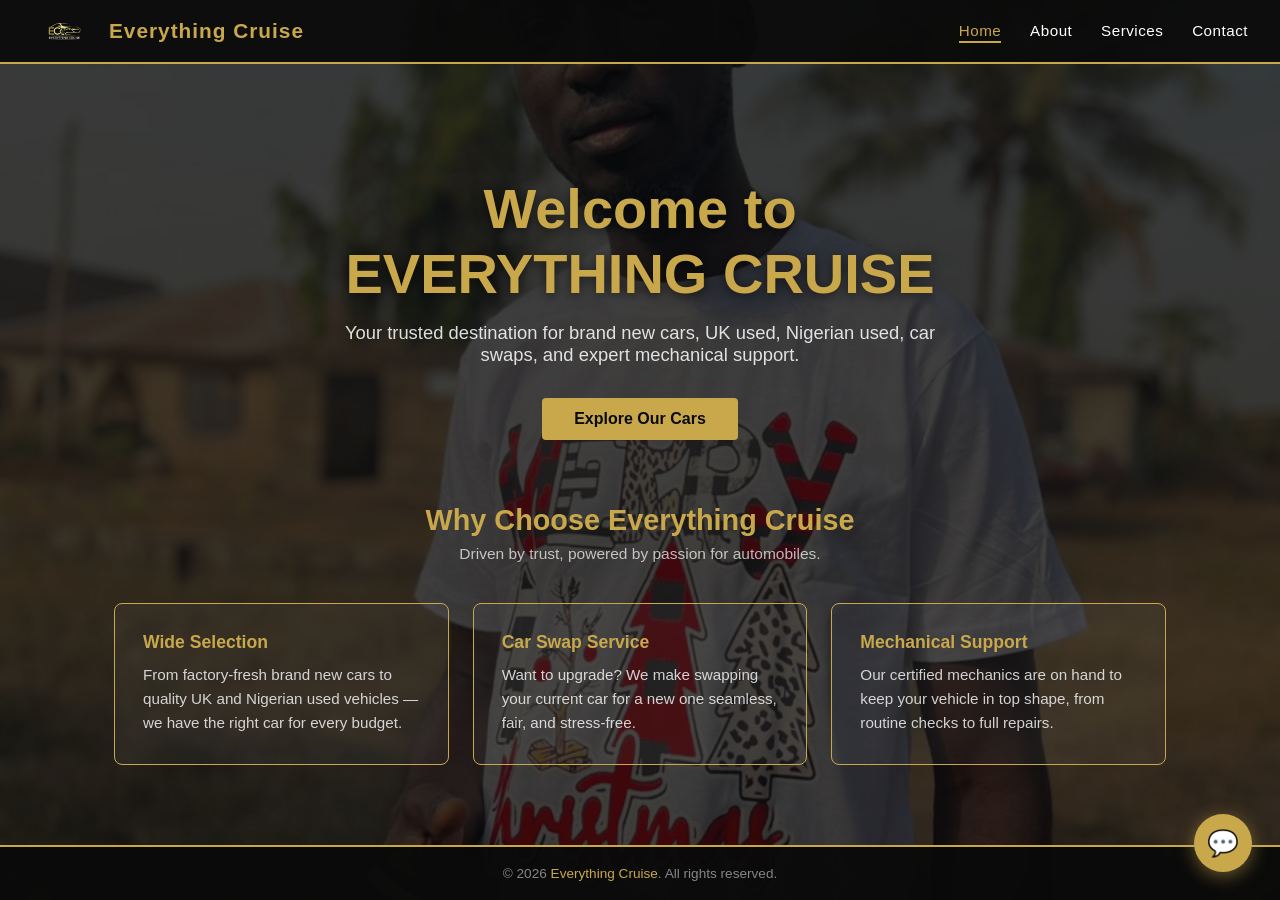
==== index.html @ b6b5948a "Initial commit: Everything Cruise website" ====
<!DOCTYPE html>
<html lang="en">
<head>
  <meta charset="UTF-8" />
  <meta name="viewport" content="width=device-width, initial-scale=1.0" />
  <title>Home | Everything Cruise</title>
  <link rel="stylesheet" href="css/style.css" />
</head>
<body>
  <!-- Background Carousel -->
  <div class="bg-carousel" id="bgCarousel"></div>

  <div class="page-wrapper">
    <nav>
      <a href="index.html" class="nav-logo">
        <img src="./Images/1-removebg-preview.png" alt="Everything Cruise Logo" />
        <span>Everything Cruise</span>
      </a>
      <ul class="nav-links">
        <li><a href="index.html">Home</a></li>
        <li><a href="about.html">About</a></li>
        <li><a href="services.html">Services</a></li>
        <li><a href="contact.html">Contact</a></li>
      </ul>
    </nav>

    <main>
      <section class="hero">
        <h1>Welcome to <br>EVERYTHING CRUISE</h1>
        <p>Your trusted destination for brand new cars, UK used, Nigerian used, car swaps, and expert mechanical support.</p>
        <a href="services.html" class="btn">Explore Our Cars</a>
      </section>

      <section>
        <h2 class="section-title">Why Choose Everything Cruise</h2>
        <p class="section-sub">Driven by trust, powered by passion for automobiles.</p>
        <div class="cards">
          <div class="card">
            <h3>Wide Selection</h3>
            <p>From factory-fresh brand new cars to quality UK and Nigerian used vehicles — we have the right car for every budget.</p>
          </div>
          <div class="card">
            <h3>Car Swap Service</h3>
            <p>Want to upgrade? We make swapping your current car for a new one seamless, fair, and stress-free.</p>
          </div>
          <div class="card">
            <h3>Mechanical Support</h3>
            <p>Our certified mechanics are on hand to keep your vehicle in top shape, from routine checks to full repairs.</p>
          </div>
        </div>
      </section>
    </main>

    <footer>
      <p>&copy; 2026 <span>Everything Cruise</span>. All rights reserved.</p>
    </footer>
  </div>

  <!-- AI Chat Widget -->
  <button id="chat-toggle" aria-label="Open support chat">💬</button>
  <div id="chat-box" class="hidden" role="dialog" aria-label="Customer support chat">
    <div class="chat-header">
      <span>Everything Cruise Support</span>
      <button id="chat-close" aria-label="Close chat">✕</button>
    </div>
    <div id="chat-messages" aria-live="polite"></div>
    <div class="chat-input-row">
      <input id="chat-input" type="text" placeholder="Ask about our cars..." autocomplete="off" />
      <button id="chat-send">Send</button>
    </div>
  </div>

  <script src="js/main.js"></script>
  <script src="js/chat.js"></script>
  <script>
    // Background carousel — local images + online car photos
    const bgImages = [
      'Images/IMG-20241225-WA0039.jpg',
      'Images/IMG-20241229-WA0017.jpg',
      'Images/IMG-20241230-WA0052.jpg',
      'Images/IMG-20241230-WA0054.jpg',
      'Images/IMG-20240723-WA0062.jpg',
      'https://images.unsplash.com/photo-1492144534655-ae79c964c9d7?auto=format&fit=crop&w=1920&q=80',
      'https://images.unsplash.com/photo-1503376780353-7e6692767b70?auto=format&fit=crop&w=1920&q=80',
      'https://images.unsplash.com/photo-1544636331-e26879cd4d9b?auto=format&fit=crop&w=1920&q=80',
      'https://images.unsplash.com/photo-1555215695-3004980ad54e?auto=format&fit=crop&w=1920&q=80',
    ];

    const carousel = document.getElementById('bgCarousel');

    // Build slides
    bgImages.forEach((src, i) => {
      const slide = document.createElement('div');
      slide.className = 'bg-carousel-slide' + (i === 0 ? ' active' : '');
      slide.style.backgroundImage = `url('${src}')`;
      carousel.appendChild(slide);
    });

    let current = 0;
    const slides = carousel.querySelectorAll('.bg-carousel-slide');

    setInterval(() => {
      slides[current].classList.remove('active');
      current = (current + 1) % slides.length;
      slides[current].classList.add('active');
    }, 5000);
  </script>
</body>
</html>
---- css/style.css ----
/* ===== VARIABLES ===== */
:root {
  --black: #0a0a0a;
  --gold: #c9a84c;
  --gold-light: #e8c96a;
  --white: #ffffff;
  --overlay: rgba(10, 10, 10, 0.78);
}

/* ===== RESET ===== */
*, *::before, *::after { box-sizing: border-box; margin: 0; padding: 0; }

body {
  font-family: 'Segoe UI', sans-serif;
  color: var(--white);
  min-height: 100vh;
  background-color: var(--black);
  position: relative;
}

/* ===== BACKGROUND CAROUSEL ===== */
.bg-carousel {
  position: fixed;
  inset: 0;
  z-index: -1;
  overflow: hidden;
}

.bg-carousel-slide {
  position: absolute;
  inset: 0;
  background-size: cover;
  background-position: center;
  background-repeat: no-repeat;
  opacity: 0;
  transition: opacity 1.2s ease-in-out;
}

.bg-carousel-slide.active {
  opacity: 1;
}

body::before {
  content: '';
  position: fixed;
  inset: 0;
  background: var(--overlay);
  z-index: 0;
}

/* ===== LAYOUT ===== */
.page-wrapper {
  position: relative;
  z-index: 1;
  display: flex;
  flex-direction: column;
  min-height: 100vh;
}

main { flex: 1; padding: 2rem 1.5rem; max-width: 1100px; margin: 0 auto; width: 100%; }

/* ===== NAV ===== */
nav {
  background: rgba(10,10,10,0.92);
  border-bottom: 2px solid var(--gold);
  padding: 0 2rem;
  display: flex;
  align-items: center;
  justify-content: space-between;
  height: 64px;
  position: sticky;
  top: 0;
  z-index: 100;
}

.nav-logo {
  display: flex;
  align-items: center;
  gap: 0.75rem;
  text-decoration: none;
}

.nav-logo img {
  height: 65px;
  width: auto;
  object-fit: contain;
}

.nav-logo span {
  font-size: 1.3rem;
  font-weight: 700;
  color: var(--gold);
  letter-spacing: 1px;
}

.nav-links { display: flex; gap: 1.8rem; list-style: none; }

.nav-links a {
  color: var(--white);
  text-decoration: none;
  font-size: 0.95rem;
  letter-spacing: 0.5px;
  transition: color 0.2s;
  padding-bottom: 2px;
  border-bottom: 2px solid transparent;
}

.nav-links a:hover,
.nav-links a.active {
  color: var(--gold);
  border-bottom-color: var(--gold);
}

/* ===== HERO ===== */
.hero {
  text-align: center;
  padding: 5rem 1rem 4rem;
}

.hero h1 {
  font-size: clamp(2rem, 5vw, 3.5rem);
  color: var(--gold);
  margin-bottom: 1rem;
  text-shadow: 0 2px 12px rgba(0,0,0,0.6);
}

.hero p {
  font-size: 1.15rem;
  max-width: 600px;
  margin: 0 auto 2rem;
  color: rgba(255,255,255,0.85);
}

.btn {
  display: inline-block;
  padding: 0.75rem 2rem;
  background: var(--gold);
  color: var(--black);
  font-weight: 700;
  border-radius: 4px;
  text-decoration: none;
  border: none;
  cursor: pointer;
  font-size: 1rem;
  transition: background 0.2s, transform 0.1s;
}

.btn:hover { background: var(--gold-light); transform: translateY(-1px); }

/* ===== CARDS ===== */
.cards {
  display: grid;
  grid-template-columns: repeat(auto-fit, minmax(260px, 1fr));
  gap: 1.5rem;
  margin-top: 2.5rem;
}

.card {
  background: rgba(255,255,255,0.04);
  border: 1px solid var(--gold);
  border-radius: 8px;
  padding: 1.75rem;
  transition: background 0.2s;
}

.card:hover { background: rgba(238, 176, 4, 0.12); }

.card h3 { color: var(--gold); margin-bottom: 0.6rem; font-size: 1.1rem; }
.card h4 { color: rgba(255,255,255,0.55); font-size: 0.82rem; font-weight: 600; text-transform: uppercase; letter-spacing: 0.5px; margin-bottom: 0.4rem; }
.card p { color: rgba(255,255,255,0.8); font-size: 0.95rem; line-height: 1.6; }

.card-link {
  text-decoration: none;
  display: flex;
  flex-direction: column;
  cursor: pointer;
}

.card-link:hover { background: rgba(201,168,76,0.18); transform: translateY(-3px); transition: transform 0.2s; }

.card-cta {
  display: inline-block;
  margin-top: 1rem;
  color: var(--gold);
  font-size: 0.9rem;
  font-weight: 600;
  letter-spacing: 0.5px;
}

/* ===== SERVICE PAGE CAR CARDS ===== */
.car-cards {
  display: grid;
  grid-template-columns: repeat(auto-fill, minmax(280px, 1fr));
  gap: 1.75rem;
  margin-top: 2rem;
}

.car-card {
  background: rgba(255,255,255,0.05);
  border: 1px solid rgba(201,168,76,0.35);
  border-radius: 12px;
  overflow: hidden;
  display: flex;
  flex-direction: column;
  transition: transform 0.25s, border-color 0.25s, box-shadow 0.25s;
}

.car-card:hover {
  transform: translateY(-5px);
  border-color: var(--gold);
  box-shadow: 0 12px 32px rgba(201,168,76,0.15);
}

/* Simple image (used by advisory, swap, mechanical, uk/nigerian used pages) */
.car-card > img {
  width: 100%;
  height: 200px;
  object-fit: cover;
  display: block;
}

/* Image wrapper (used by brand-new-cars) */
.car-card-img {
  position: relative;
  overflow: hidden;
  height: 200px;
}

.car-card-img img {
  width: 100%;
  height: 100%;
  object-fit: cover;
  transition: transform 0.4s;
}

.car-card:hover .car-card-img img { transform: scale(1.05); }

/* Badge */
.badge {
  position: absolute;
  top: 12px;
  left: 12px;
  font-size: 0.72rem;
  font-weight: 700;
  padding: 0.25rem 0.65rem;
  border-radius: 4px;
  letter-spacing: 0.5px;
  text-transform: uppercase;
}

.badge.badge-new { background: var(--gold); color: var(--black); }
.badge.badge-hot { background: #e05c2a; color: #fff; }

.car-card-body {
  padding: 1.25rem 1.4rem 1.5rem;
  display: flex;
  flex-direction: column;
  flex: 1;
}

.car-card-body h3 {
  color: var(--white);
  font-size: 1.05rem;
  font-weight: 700;
  margin-bottom: 0.2rem;
}

.car-meta {
  display: flex;
  gap: 1rem;
  margin-bottom: 0.75rem;
  flex-wrap: wrap;
}

.car-meta span {
  font-size: 0.78rem;
  color: rgba(255,255,255,0.45);
  display: flex;
  align-items: center;
  gap: 0.3rem;
}

.car-card-body p {
  color: rgba(255,255,255,0.68);
  font-size: 0.88rem;
  line-height: 1.6;
  flex: 1;
  margin-bottom: 1rem;
}

/* Footer row (brand-new-cars style) */
.car-card-footer {
  display: flex;
  align-items: center;
  justify-content: space-between;
  margin-top: auto;
  padding-top: 1rem;
  border-top: 1px solid rgba(201,168,76,0.2);
}

.car-price {
  color: var(--gold);
  font-weight: 700;
  font-size: 0.95rem;
}

.car-price small {
  display: block;
  color: rgba(255,255,255,0.4);
  font-size: 0.72rem;
  font-weight: 400;
}

/* Simple price tag (used by other service pages) */
.car-price-tag {
  display: inline-block;
  background: var(--gold);
  color: var(--black);
  font-weight: 700;
  font-size: 0.88rem;
  padding: 0.3rem 0.75rem;
  border-radius: 4px;
  margin-top: auto;
}

.card-enquire {
  background: transparent;
  border: 1px solid var(--gold);
  color: var(--gold);
  padding: 0.4rem 1rem;
  border-radius: 6px;
  font-size: 0.82rem;
  font-weight: 600;
  text-decoration: none;
  transition: background 0.2s, color 0.2s;
  white-space: nowrap;
}

.card-enquire:hover {
  background: var(--gold);
  color: var(--black);
}

/* ===== PAGE HERO BANNER ===== */
.page-hero {
  position: relative;
  height: 340px;
  display: flex;
  align-items: flex-end;
  padding: 2.5rem 2rem;
  overflow: hidden;
  border-radius: 12px;
  margin-bottom: 2.5rem;
}

.page-hero img.hero-bg {
  position: absolute;
  inset: 0;
  width: 100%;
  height: 100%;
  object-fit: cover;
  object-position: center 60%;
  z-index: 0;
}

.page-hero::after {
  content: '';
  position: absolute;
  inset: 0;
  background: linear-gradient(to top, rgba(10,10,10,0.92) 30%, rgba(10,10,10,0.3) 100%);
  z-index: 1;
}

.page-hero-content {
  position: relative;
  z-index: 2;
}

.page-hero-content h1 {
  font-size: clamp(1.8rem, 4vw, 2.8rem);
  color: var(--gold);
  margin-bottom: 0.4rem;
  text-shadow: 0 2px 12px rgba(0,0,0,0.7);
}

.page-hero-content p {
  color: rgba(255,255,255,0.85);
  font-size: 1rem;
  max-width: 520px;
}

/* ===== FILTER BAR ===== */
.filter-bar {
  display: flex;
  flex-wrap: wrap;
  gap: 0.6rem;
  margin-bottom: 2rem;
  align-items: center;
}

.filter-bar span {
  color: rgba(255,255,255,0.55);
  font-size: 0.85rem;
  margin-right: 0.4rem;
}

.filter-btn {
  background: rgba(255,255,255,0.06);
  border: 1px solid rgba(201,168,76,0.4);
  color: rgba(255,255,255,0.75);
  padding: 0.4rem 1rem;
  border-radius: 20px;
  font-size: 0.85rem;
  cursor: pointer;
  transition: all 0.2s;
}

.filter-btn:hover,
.filter-btn.active {
  background: var(--gold);
  color: var(--black);
  border-color: var(--gold);
  font-weight: 600;
}

/* ===== TRUST STRIP ===== */
.trust-strip {
  display: flex;
  flex-wrap: wrap;
  gap: 1rem;
  justify-content: center;
  margin: 3.5rem 0 2rem;
  padding: 1.75rem 1.5rem;
  background: rgba(255,255,255,0.04);
  border: 1px solid rgba(201,168,76,0.2);
  border-radius: 12px;
}

.trust-item {
  display: flex;
  align-items: center;
  gap: 0.6rem;
  color: rgba(255,255,255,0.75);
  font-size: 0.88rem;
}

.trust-item .icon { font-size: 1.4rem; }
.trust-item strong { color: var(--gold); }

/* ===== CTA BANNER ===== */
.cta-banner {
  text-align: center;
  padding: 3rem 1.5rem;
  background: rgba(201,168,76,0.07);
  border: 1px solid rgba(201,168,76,0.25);
  border-radius: 12px;
  margin-top: 3rem;
}

.cta-banner h2 {
  color: var(--gold);
  font-size: 1.6rem;
  margin-bottom: 0.6rem;
}

.cta-banner p {
  color: rgba(255,255,255,0.7);
  margin-bottom: 1.5rem;
  font-size: 0.97rem;
}

/* ===== CENTERED CTA ===== */
.cta-center {
  text-align: center;
  margin-top: 3rem;
}

/* ===== CONTACT GRID ===== */
.contact-grid {
  display: grid;
  grid-template-columns: 1fr 1fr;
  gap: 3rem;
}

.contact-grid > div {
  display: flex;
  flex-direction: column;
  gap: 1rem;
}

/* ===== TEAM SECTION ===== */
.team-section { margin-top: 3rem; }

.back-link {
  display: inline-flex;
  align-items: center;
  gap: 0.4rem;
  margin-bottom: 1.75rem;
  color: rgba(255,255,255,0.55);
  text-decoration: none;
  font-size: 0.88rem;
  transition: color 0.2s;
}

.back-link:hover { color: var(--gold); }

/* ===== SECTION TITLE ===== */
.section-title {
  font-size: 1.8rem;
  color: var(--gold);
  margin-bottom: 0.5rem;
  text-align: center;
}

.section-sub {
  color: rgba(255,255,255,0.7);
  margin-bottom: 2rem;
  font-size: 0.97rem;
  text-align: center;
}

/* ===== CONTACT FORM ===== */
.contact-form {
  max-width: 560px;
  display: flex;
  flex-direction: column;
  gap: 1rem;
}

.contact-form input,
.contact-form textarea {
  background: rgba(255,255,255,0.07);
  border: 1px solid var(--gold);
  border-radius: 4px;
  padding: 0.75rem 1rem;
  color: var(--white);
  font-size: 0.97rem;
  outline: none;
  transition: border-color 0.2s;
  font-family: inherit;
}

.contact-form input:focus,
.contact-form textarea:focus { border-color: var(--gold-light); }

.contact-form textarea { resize: vertical; min-height: 130px; }

/* ===== FOOTER ===== */
footer {
  background: rgba(10,10,10,0.95);
  border-top: 2px solid var(--gold);
  text-align: center;
  padding: 1.2rem;
  color: rgba(255,255,255,0.5);
  font-size: 0.85rem;
}

footer span { color: var(--gold); }

/* ===== AI CHAT WIDGET ===== */
#chat-toggle {
  position: fixed;
  bottom: 28px;
  right: 28px;
  width: 58px;
  height: 58px;
  border-radius: 50%;
  background: var(--gold);
  color: var(--black);
  border: none;
  cursor: pointer;
  font-size: 1.6rem;
  display: flex;
  align-items: center;
  justify-content: center;
  box-shadow: 0 4px 18px rgba(201,168,76,0.5);
  z-index: 999;
  transition: background 0.2s, transform 0.2s;
}

#chat-toggle:hover { background: var(--gold-light); transform: scale(1.08); }

#chat-box {
  position: fixed;
  bottom: 100px;
  right: 28px;
  width: 340px;
  max-height: 480px;
  background: #111;
  border: 1.5px solid var(--gold);
  border-radius: 12px;
  display: flex;
  flex-direction: column;
  z-index: 998;
  box-shadow: 0 8px 32px rgba(0,0,0,0.6);
  overflow: hidden;
  transition: opacity 0.2s, transform 0.2s;
}

#chat-box.hidden {
  opacity: 0;
  pointer-events: none;
  transform: translateY(16px);
}

.chat-header {
  background: var(--gold);
  color: var(--black);
  padding: 0.75rem 1rem;
  font-weight: 700;
  font-size: 0.95rem;
  display: flex;
  align-items: center;
  justify-content: space-between;
}

.chat-header button {
  background: none;
  border: none;
  cursor: pointer;
  font-size: 1.1rem;
  color: var(--black);
  line-height: 1;
}

#chat-messages {
  flex: 1;
  overflow-y: auto;
  padding: 1rem;
  display: flex;
  flex-direction: column;
  gap: 0.75rem;
  font-size: 0.9rem;
}

.msg {
  max-width: 85%;
  padding: 0.55rem 0.85rem;
  border-radius: 10px;
  line-height: 1.5;
  word-break: break-word;
}

.msg.user {
  align-self: flex-end;
  background: var(--gold);
  color: var(--black);
  border-bottom-right-radius: 2px;
}

.msg.bot {
  align-self: flex-start;
  background: rgba(255,255,255,0.1);
  color: var(--white);
  border-bottom-left-radius: 2px;
}

.msg.typing { font-style: italic; opacity: 0.6; }

.chat-input-row {
  display: flex;
  border-top: 1px solid rgba(201,168,76,0.3);
  padding: 0.6rem;
  gap: 0.5rem;
}

#chat-input {
  flex: 1;
  background: rgba(255,255,255,0.07);
  border: 1px solid rgba(201,168,76,0.4);
  border-radius: 6px;
  padding: 0.5rem 0.75rem;
  color: var(--white);
  font-size: 0.9rem;
  outline: none;
  font-family: inherit;
}

#chat-input:focus { border-color: var(--gold); }

#chat-send {
  background: var(--gold);
  color: var(--black);
  border: none;
  border-radius: 6px;
  padding: 0.5rem 0.9rem;
  cursor: pointer;
  font-weight: 700;
  font-size: 0.9rem;
  transition: background 0.2s;
}

#chat-send:hover { background: var(--gold-light); }

/* ===== RESPONSIVE ===== */
@media (max-width: 768px) {
  .contact-grid { grid-template-columns: 1fr; gap: 2rem; }
}

@media (max-width: 600px) {
  nav { padding: 0 1rem; }
  .nav-links { gap: 1rem; }
  #chat-box { width: calc(100vw - 32px); right: 16px; }
  .page-hero { height: 240px; padding: 1.5rem; }
  .trust-strip { gap: 0.75rem; }
}
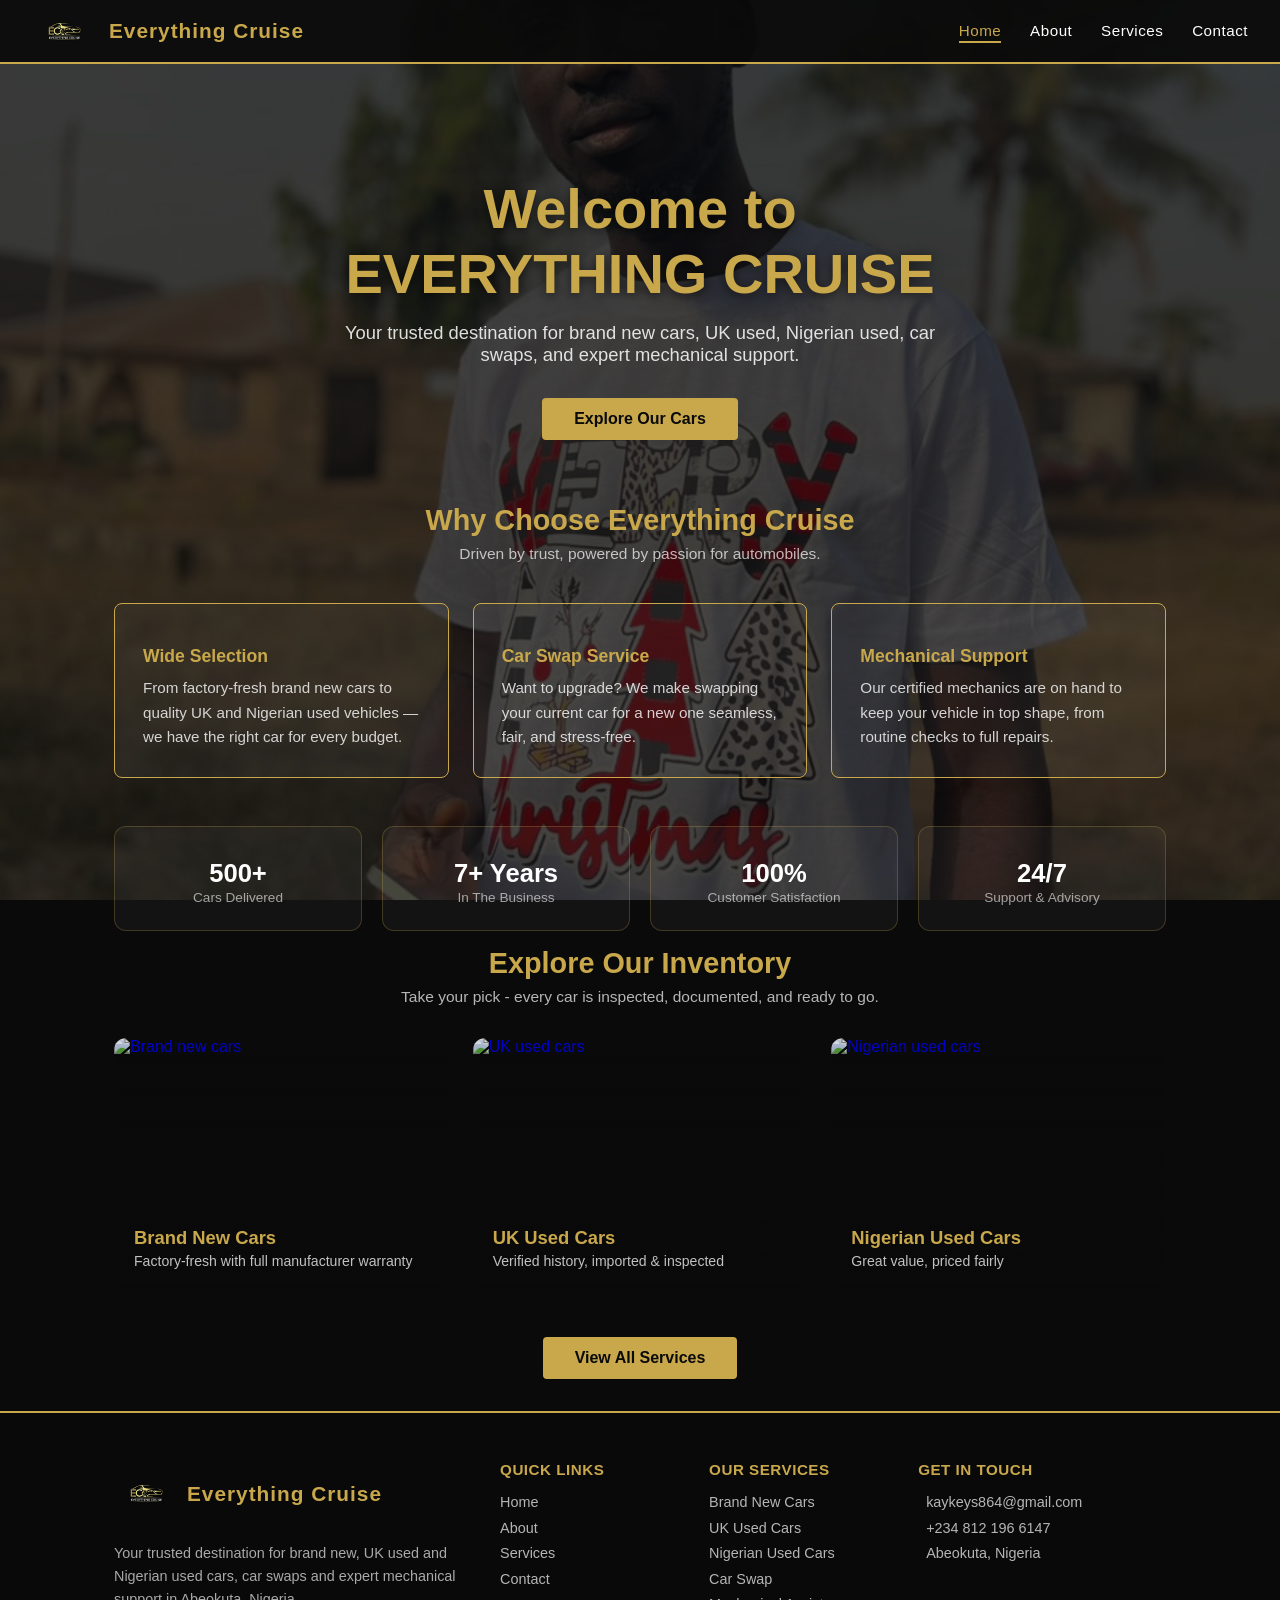
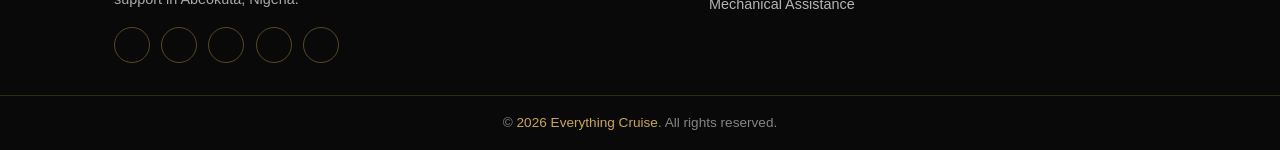
==== commit 460aad7d: "Update site pages, styles, helpers, add 404 page, robots.txt, sitemap" ====
--- a/index.html
+++ b/index.html
@@ -3,8 +3,49 @@
 <head>
   <meta charset="UTF-8" />
   <meta name="viewport" content="width=device-width, initial-scale=1.0" />
-  <title>Home | Everything Cruise</title>
+  <title>Everything Cruise | Trusted Car Dealer in Nigeria - New, UK Used &amp; Nigerian Used Cars</title>
+  <meta name="description" content="Everything Cruise is a trusted car dealership in Abeokuta, Nigeria. Buy brand new, UK used and Nigerian used cars, swap your car, or get expert mechanical support - all in one place." />
+  <meta name="author" content="Everything Cruise" />
+  <link rel="canonical" href="https://www.everythingcruise.com/" />
+  <meta name="theme-color" content="#0a0a0a" />
+  <link rel="icon" type="image/png" href="./Images/1-removebg-preview.png" />
+  <link rel="apple-touch-icon" href="./Images/1-removebg-preview.png" />
+  <meta property="og:type" content="website" />
+  <meta property="og:site_name" content="Everything Cruise" />
+  <meta property="og:title" content="Everything Cruise | Trusted Car Dealer in Nigeria" />
+  <meta property="og:description" content="Brand new, UK used and Nigerian used cars, car swaps and expert mechanical support in Abeokuta, Nigeria." />
+  <meta property="og:url" content="https://www.everythingcruise.com/" />
+  <meta property="og:image" content="https://images.unsplash.com/photo-1492144534655-ae79c964c9d7?auto=format&fit=crop&w=1200&q=80" />
+  <meta name="twitter:card" content="summary_large_image" />
+  <meta name="twitter:title" content="Everything Cruise | Trusted Car Dealer in Nigeria" />
+  <meta name="twitter:description" content="Brand new, UK used and Nigerian used cars, car swaps and expert mechanical support in Abeokuta, Nigeria." />
+  <meta name="twitter:image" content="https://images.unsplash.com/photo-1492144534655-ae79c964c9d7?auto=format&fit=crop&w=1200&q=80" />
+  <link rel="preconnect" href="https://images.unsplash.com" />
+  <link rel="preconnect" href="https://use.hugeicons.com" crossorigin />
   <link rel="stylesheet" href="css/style.css" />
+  <link rel="stylesheet" href="https://use.hugeicons.com/font/icons.css" />
+  <script type="application/ld+json">
+  {
+    "@context": "https://schema.org",
+    "@type": "AutoDealer",
+    "name": "Everything Cruise",
+    "description": "Car dealership in Abeokuta, Nigeria selling brand new, UK used and Nigerian used cars. Car swap, mechanical assistance and car advisory services.",
+    "url": "https://www.everythingcruise.com/",
+    "telephone": "+2348121966147",
+    "email": "kaykeys864@gmail.com",
+    "priceRange": "₦6.8M - ₦120M",
+    "address": {
+      "@type": "PostalAddress",
+      "streetAddress": "Everything Cruise Motors",
+      "addressLocality": "Abeokuta",
+      "addressCountry": "NG"
+    },
+    "openingHours": "Mo-Sa 08:00-18:00",
+    "sameAs": [
+      "https://wa.me/2348121966147"
+    ]
+  }
+  </script>
 </head>
 <body>
   <!-- Background Carousel -->
@@ -16,7 +57,8 @@
         <img src="./Images/1-removebg-preview.png" alt="Everything Cruise Logo" />
         <span>Everything Cruise</span>
       </a>
-      <ul class="nav-links">
+      <button id="nav-toggle" class="nav-toggle" aria-label="Toggle navigation menu" aria-expanded="false"><i class="hgi-stroke hgi-menu-02"></i></button>
+      <ul class="nav-links" id="nav-links">
         <li><a href="index.html">Home</a></li>
         <li><a href="about.html">About</a></li>
         <li><a href="services.html">Services</a></li>
@@ -36,74 +78,126 @@
         <p class="section-sub">Driven by trust, powered by passion for automobiles.</p>
         <div class="cards">
           <div class="card">
+            <i class="hgi-stroke hgi-cards-01 card-icon"></i>
             <h3>Wide Selection</h3>
             <p>From factory-fresh brand new cars to quality UK and Nigerian used vehicles — we have the right car for every budget.</p>
           </div>
           <div class="card">
+            <i class="hgi-stroke hgi-exchange-01 card-icon"></i>
             <h3>Car Swap Service</h3>
             <p>Want to upgrade? We make swapping your current car for a new one seamless, fair, and stress-free.</p>
           </div>
           <div class="card">
+            <i class="hgi-stroke hgi-wrench-01 card-icon"></i>
             <h3>Mechanical Support</h3>
             <p>Our certified mechanics are on hand to keep your vehicle in top shape, from routine checks to full repairs.</p>
           </div>
         </div>
       </section>
+
+      <section>
+        <div class="stats-strip">
+          <div class="stat-item">
+            <i class="hgi-stroke hgi-handshake stat-icon"></i>
+            <strong>500+</strong>
+            <span>Cars Delivered</span>
+          </div>
+          <div class="stat-item">
+            <i class="hgi-stroke hgi-award-01 stat-icon"></i>
+            <strong>7+ Years</strong>
+            <span>In The Business</span>
+          </div>
+          <div class="stat-item">
+            <i class="hgi-stroke hgi-thumbs-up stat-icon"></i>
+            <strong>100%</strong>
+            <span>Customer Satisfaction</span>
+          </div>
+          <div class="stat-item">
+            <i class="hgi-stroke hgi-customer-support stat-icon"></i>
+            <strong>24/7</strong>
+            <span>Support &amp; Advisory</span>
+          </div>
+        </div>
+      </section>
+
+      <section>
+        <h2 class="section-title">Explore Our Inventory</h2>
+        <p class="section-sub">Take your pick - every car is inspected, documented, and ready to go.</p>
+        <div class="inventory-grid">
+          <a href="brand-new-cars.html" class="inventory-card">
+            <img src="https://images.unsplash.com/photo-1492144534655-ae79c964c9d7?auto=format&fit=crop&w=800&q=80" alt="Brand new cars" loading="lazy" decoding="async" />
+            <div class="inventory-card-body">
+              <h3>Brand New Cars</h3>
+              <p>Factory-fresh with full manufacturer warranty</p>
+            </div>
+          </a>
+          <a href="uk-used-cars.html" class="inventory-card">
+            <img src="https://images.unsplash.com/photo-1544636331-e26879cd4d9b?auto=format&fit=crop&w=800&q=80" alt="UK used cars" loading="lazy" decoding="async" />
+            <div class="inventory-card-body">
+              <h3>UK Used Cars</h3>
+              <p>Verified history, imported &amp; inspected</p>
+            </div>
+          </a>
+          <a href="nigerian-used-cars.html" class="inventory-card">
+            <img src="https://images.unsplash.com/photo-1555215695-3004980ad54e?auto=format&fit=crop&w=800&q=80" alt="Nigerian used cars" loading="lazy" decoding="async" />
+            <div class="inventory-card-body">
+              <h3>Nigerian Used Cars</h3>
+              <p>Great value, priced fairly</p>
+            </div>
+          </a>
+        </div>
+        <div class="cta-center">
+          <a href="services.html" class="btn">View All Services</a>
+        </div>
+      </section>
     </main>
 
     <footer>
-      <p>&copy; 2026 <span>Everything Cruise</span>. All rights reserved.</p>
+      <div class="footer-grid">
+        <div class="footer-col footer-brand">
+          <a href="index.html" class="nav-logo">
+            <img src="./Images/1-removebg-preview.png" alt="Everything Cruise Logo" />
+            <span>Everything Cruise</span>
+          </a>
+          <p>Your trusted destination for brand new, UK used and Nigerian used cars, car swaps and expert mechanical support in Abeokuta, Nigeria.</p>
+          <div class="footer-socials">
+            <a href="https://wa.me/2348121966147" target="_blank" rel="noopener" aria-label="Chat on WhatsApp"><i class="hgi-stroke hgi-whatsapp"></i></a>
+            <a href="https://www.instagram.com/" target="_blank" rel="noopener" aria-label="Follow on Instagram"><i class="hgi-stroke hgi-instagram"></i></a>
+            <a href="https://www.facebook.com/" target="_blank" rel="noopener" aria-label="Follow on Facebook"><i class="hgi-stroke hgi-facebook-01"></i></a>
+            <a href="https://x.com/" target="_blank" rel="noopener" aria-label="Follow on Twitter"><i class="hgi-stroke hgi-twitter"></i></a>
+            <a href="https://www.youtube.com/" target="_blank" rel="noopener" aria-label="Watch on YouTube"><i class="hgi-stroke hgi-youtube"></i></a>
+          </div>
+        </div>
+        <div class="footer-col">
+          <h4>Quick Links</h4>
+          <a href="index.html">Home</a>
+          <a href="about.html">About</a>
+          <a href="services.html">Services</a>
+          <a href="contact.html">Contact</a>
+        </div>
+        <div class="footer-col">
+          <h4>Our Services</h4>
+          <a href="brand-new-cars.html">Brand New Cars</a>
+          <a href="uk-used-cars.html">UK Used Cars</a>
+          <a href="nigerian-used-cars.html">Nigerian Used Cars</a>
+          <a href="car-swap.html">Car Swap</a>
+          <a href="mechanical-assistance.html">Mechanical Assistance</a>
+        </div>
+        <div class="footer-col">
+          <h4>Get in Touch</h4>
+          <a href="mailto:kaykeys864@gmail.com"><i class="hgi-stroke hgi-mail-01"></i> kaykeys864@gmail.com</a>
+          <a href="tel:+2348121966147"><i class="hgi-stroke hgi-phone"></i> +234 812 196 6147</a>
+          <a href="https://maps.google.com/?q=Abeokuta+Nigeria" target="_blank" rel="noopener"><i class="hgi-stroke hgi-map-pin"></i> Abeokuta, Nigeria</a>
+        </div>
+      </div>
+      <div class="footer-bottom">
+        <p>&copy; <span id="year">2026</span> <span>Everything Cruise</span>. All rights reserved.</p>
+      </div>
     </footer>
   </div>
 
-  <!-- AI Chat Widget -->
-  <button id="chat-toggle" aria-label="Open support chat">💬</button>
-  <div id="chat-box" class="hidden" role="dialog" aria-label="Customer support chat">
-    <div class="chat-header">
-      <span>Everything Cruise Support</span>
-      <button id="chat-close" aria-label="Close chat">✕</button>
-    </div>
-    <div id="chat-messages" aria-live="polite"></div>
-    <div class="chat-input-row">
-      <input id="chat-input" type="text" placeholder="Ask about our cars..." autocomplete="off" />
-      <button id="chat-send">Send</button>
-    </div>
-  </div>
-
-  <script src="js/main.js"></script>
-  <script src="js/chat.js"></script>
-  <script>
-    // Background carousel — local images + online car photos
-    const bgImages = [
-      'Images/IMG-20241225-WA0039.jpg',
-      'Images/IMG-20241229-WA0017.jpg',
-      'Images/IMG-20241230-WA0052.jpg',
-      'Images/IMG-20241230-WA0054.jpg',
-      'Images/IMG-20240723-WA0062.jpg',
-      'https://images.unsplash.com/photo-1492144534655-ae79c964c9d7?auto=format&fit=crop&w=1920&q=80',
-      'https://images.unsplash.com/photo-1503376780353-7e6692767b70?auto=format&fit=crop&w=1920&q=80',
-      'https://images.unsplash.com/photo-1544636331-e26879cd4d9b?auto=format&fit=crop&w=1920&q=80',
-      'https://images.unsplash.com/photo-1555215695-3004980ad54e?auto=format&fit=crop&w=1920&q=80',
-    ];
-
-    const carousel = document.getElementById('bgCarousel');
-
-    // Build slides
-    bgImages.forEach((src, i) => {
-      const slide = document.createElement('div');
-      slide.className = 'bg-carousel-slide' + (i === 0 ? ' active' : '');
-      slide.style.backgroundImage = `url('${src}')`;
-      carousel.appendChild(slide);
-    });
-
-    let current = 0;
-    const slides = carousel.querySelectorAll('.bg-carousel-slide');
-
-    setInterval(() => {
-      slides[current].classList.remove('active');
-      current = (current + 1) % slides.length;
-      slides[current].classList.add('active');
-    }, 5000);
-  </script>
+
+<script src="js/main.js" defer></script>
+  <script src="js/helpers.js" defer></script>
 </body>
 </html>
--- a/css/style.css
+++ b/css/style.css
@@ -557,140 +557,35 @@
 
 footer span { color: var(--gold); }
 
-/* ===== AI CHAT WIDGET ===== */
-#chat-toggle {
-  position: fixed;
-  bottom: 28px;
-  right: 28px;
-  width: 58px;
-  height: 58px;
-  border-radius: 50%;
-  background: var(--gold);
-  color: var(--black);
-  border: none;
-  cursor: pointer;
-  font-size: 1.6rem;
-  display: flex;
-  align-items: center;
-  justify-content: center;
-  box-shadow: 0 4px 18px rgba(201,168,76,0.5);
-  z-index: 999;
-  transition: background 0.2s, transform 0.2s;
-}
-
-#chat-toggle:hover { background: var(--gold-light); transform: scale(1.08); }
-
-#chat-box {
-  position: fixed;
-  bottom: 100px;
-  right: 28px;
-  width: 340px;
-  max-height: 480px;
-  background: #111;
-  border: 1.5px solid var(--gold);
-  border-radius: 12px;
-  display: flex;
-  flex-direction: column;
-  z-index: 998;
-  box-shadow: 0 8px 32px rgba(0,0,0,0.6);
-  overflow: hidden;
-  transition: opacity 0.2s, transform 0.2s;
-}
-
-#chat-box.hidden {
-  opacity: 0;
-  pointer-events: none;
-  transform: translateY(16px);
-}
-
-.chat-header {
-  background: var(--gold);
-  color: var(--black);
-  padding: 0.75rem 1rem;
-  font-weight: 700;
-  font-size: 0.95rem;
-  display: flex;
-  align-items: center;
-  justify-content: space-between;
-}
-
-.chat-header button {
-  background: none;
-  border: none;
-  cursor: pointer;
-  font-size: 1.1rem;
-  color: var(--black);
+/* ===== HUGEICONS ICON FONT ===== */
+.hgi-stroke {
   line-height: 1;
-}
-
-#chat-messages {
-  flex: 1;
-  overflow-y: auto;
-  padding: 1rem;
-  display: flex;
-  flex-direction: column;
-  gap: 0.75rem;
-  font-size: 0.9rem;
-}
-
-.msg {
-  max-width: 85%;
-  padding: 0.55rem 0.85rem;
-  border-radius: 10px;
-  line-height: 1.5;
-  word-break: break-word;
-}
-
-.msg.user {
-  align-self: flex-end;
-  background: var(--gold);
-  color: var(--black);
-  border-bottom-right-radius: 2px;
-}
-
-.msg.bot {
-  align-self: flex-start;
-  background: rgba(255,255,255,0.1);
-  color: var(--white);
-  border-bottom-left-radius: 2px;
-}
-
-.msg.typing { font-style: italic; opacity: 0.6; }
-
-.chat-input-row {
-  display: flex;
-  border-top: 1px solid rgba(201,168,76,0.3);
-  padding: 0.6rem;
-  gap: 0.5rem;
-}
-
-#chat-input {
-  flex: 1;
-  background: rgba(255,255,255,0.07);
-  border: 1px solid rgba(201,168,76,0.4);
-  border-radius: 6px;
-  padding: 0.5rem 0.75rem;
-  color: var(--white);
-  font-size: 0.9rem;
-  outline: none;
-  font-family: inherit;
-}
-
-#chat-input:focus { border-color: var(--gold); }
-
-#chat-send {
-  background: var(--gold);
-  color: var(--black);
-  border: none;
-  border-radius: 6px;
-  padding: 0.5rem 0.9rem;
-  cursor: pointer;
-  font-weight: 700;
-  font-size: 0.9rem;
-  transition: background 0.2s;
-}
-
-#chat-send:hover { background: var(--gold-light); }
+  vertical-align: -0.125em;
+}
+
+.title-icon {
+  font-size: 1.15em;
+  color: var(--gold);
+  margin-right: 0.35rem;
+  vertical-align: -0.1em;
+}
+
+.card-icon {
+  display: block;
+  font-size: 2.1rem;
+  color: var(--gold);
+  margin-bottom: 0.85rem;
+}
+
+.trust-item .hgi-stroke {
+  font-size: 1.5rem;
+  color: var(--gold);
+}
+
+.car-meta .hgi-stroke {
+  font-size: 1rem;
+  color: var(--gold);
+}
 
 /* ===== RESPONSIVE ===== */
 @media (max-width: 768px) {
@@ -700,7 +595,202 @@
 @media (max-width: 600px) {
   nav { padding: 0 1rem; }
   .nav-links { gap: 1rem; }
-  #chat-box { width: calc(100vw - 32px); right: 16px; }
   .page-hero { height: 240px; padding: 1.5rem; }
   .trust-strip { gap: 0.75rem; }
 }
+
+/* ===== LAUNCH POLISH ===== */
+img { max-width: 100%; }
+
+.car-card-img,
+.car-card > img { aspect-ratio: 3 / 2; }
+.car-card-img img { height: 100%; }
+
+a:focus-visible,
+button:focus-visible,
+input:focus-visible,
+textarea:focus-visible,
+summary:focus-visible {
+  outline: 2px solid var(--gold-light);
+  outline-offset: 2px;
+}
+
+/* ===== MOBILE NAV TOGGLE ===== */
+.nav-toggle {
+  display: none;
+  background: none;
+  border: none;
+  color: var(--gold);
+  font-size: 1.8rem;
+  line-height: 1;
+  cursor: pointer;
+  padding: 0.25rem;
+  margin-left: auto;
+}
+
+.nav-links { transition: max-height 0.3s ease; }
+
+@media (max-width: 768px) {
+  nav { flex-wrap: wrap; }
+  .nav-toggle { display: flex; align-items: center; }
+  .nav-links {
+    display: flex;
+    flex: 1 1 100%;
+    flex-direction: column;
+    gap: 0;
+    margin: 0;
+    max-height: 0;
+    overflow: hidden;
+    background: rgba(10,10,10,0.97);
+    border-top: 2px solid var(--gold);
+  }
+  .nav-links.open { max-height: 360px; }
+  .nav-links a {
+    display: block;
+    padding: 0.9rem 1.5rem;
+    border-bottom: 1px solid rgba(201,168,76,0.15);
+    width: 100%;
+  }
+}
+
+/* ===== FOOTER ===== */
+footer { padding: 0; }
+
+.footer-grid {
+  display: grid;
+  grid-template-columns: 2fr 1fr 1fr 1.4fr;
+  gap: 2rem;
+  max-width: 1100px;
+  margin: 0 auto;
+  padding: 3rem 1.5rem 2rem;
+  text-align: left;
+}
+
+.footer-col { display: flex; flex-direction: column; gap: 0.6rem; }
+.footer-brand { gap: 1rem; }
+.footer-brand .nav-logo { width: 100%; }
+.footer-brand p { color: rgba(255,255,255,0.65); font-size: 0.9rem; line-height: 1.6; }
+
+.footer-col h4 {
+  color: var(--gold);
+  font-size: 0.95rem;
+  letter-spacing: 0.5px;
+  margin-bottom: 0.4rem;
+  text-transform: uppercase;
+}
+
+.footer-col a {
+  color: rgba(255,255,255,0.7);
+  text-decoration: none;
+  font-size: 0.9rem;
+  display: flex;
+  align-items: center;
+  gap: 0.5rem;
+  transition: color 0.2s;
+}
+
+.footer-col a:hover { color: var(--gold); }
+
+.footer-socials { display: flex; gap: 0.7rem; }
+
+.footer-socials a {
+  width: 36px;
+  height: 36px;
+  border-radius: 50%;
+  border: 1px solid rgba(201,168,76,0.4);
+  display: flex;
+  align-items: center;
+  justify-content: center;
+  font-size: 1.1rem;
+  color: var(--gold);
+}
+
+.footer-socials a:hover { background: var(--gold); color: var(--black); }
+
+.footer-bottom {
+  border-top: 1px solid rgba(201,168,76,0.2);
+  text-align: center;
+  padding: 1.2rem 1rem;
+  color: rgba(255,255,255,0.5);
+  font-size: 0.85rem;
+}
+
+/* ===== STATS STRIP ===== */
+.stats-strip {
+  display: grid;
+  grid-template-columns: repeat(auto-fit, minmax(180px, 1fr));
+  gap: 1.25rem;
+  margin: 3rem 0 1rem;
+}
+
+.stat-item {
+  text-align: center;
+  padding: 1.5rem 1rem;
+  background: rgba(255,255,255,0.04);
+  border: 1px solid rgba(201,168,76,0.25);
+  border-radius: 12px;
+}
+
+.stat-item .stat-icon { font-size: 2rem; color: var(--gold); display: block; margin-bottom: 0.5rem; }
+.stat-item strong { display: block; font-size: 1.6rem; color: var(--white); }
+.stat-item span { color: rgba(255,255,255,0.6); font-size: 0.85rem; }
+
+/* ===== INVENTORY PREVIEW (home) ===== */
+.inventory-grid {
+  display: grid;
+  grid-template-columns: repeat(auto-fit, minmax(260px, 1fr));
+  gap: 1.5rem;
+  margin-top: 2rem;
+}
+
+.inventory-card {
+  position: relative;
+  border-radius: 12px;
+  overflow: hidden;
+  aspect-ratio: 4 / 3;
+  display: block;
+  text-decoration: none;
+  transition: transform 0.25s, box-shadow 0.25s;
+}
+
+.inventory-card:hover { transform: translateY(-4px); box-shadow: 0 12px 32px rgba(201,168,76,0.2); }
+
+.inventory-card img { width: 100%; height: 100%; object-fit: cover; }
+.inventory-card::after {
+  content: '';
+  position: absolute;
+  inset: 0;
+  background: linear-gradient(to top, rgba(10,10,10,0.92), rgba(10,10,10,0.15));
+}
+
+.inventory-card-body {
+  position: absolute;
+  z-index: 2;
+  left: 1.25rem;
+  right: 1.25rem;
+  bottom: 1.25rem;
+}
+
+.inventory-card-body h3 { color: var(--gold); font-size: 1.15rem; margin-bottom: 0.25rem; }
+.inventory-card-body p { color: rgba(255,255,255,0.75); font-size: 0.88rem; }
+
+/* ===== TEAM AVATAR ===== */
+.team-avatar {
+  width: 92px;
+  height: 92px;
+  border-radius: 50%;
+  object-fit: cover;
+  border: 3px solid var(--gold);
+  margin-bottom: 0.9rem;
+  display: block;
+}
+
+/* ===== 404 ===== */
+.error-hero { text-align: center; padding: 5rem 1rem 3rem; }
+.error-hero .error-icon { font-size: 4rem; color: var(--gold); display: block; margin-bottom: 1rem; }
+.error-hero h1 { font-size: clamp(2.4rem, 6vw, 3.5rem); color: var(--gold); margin-bottom: 0.5rem; }
+.error-hero p { color: rgba(255,255,255,0.75); margin-bottom: 2rem; }
+
+@media (max-width: 768px) {
+  .footer-grid { grid-template-columns: 1fr; gap: 1.75rem; }
+}
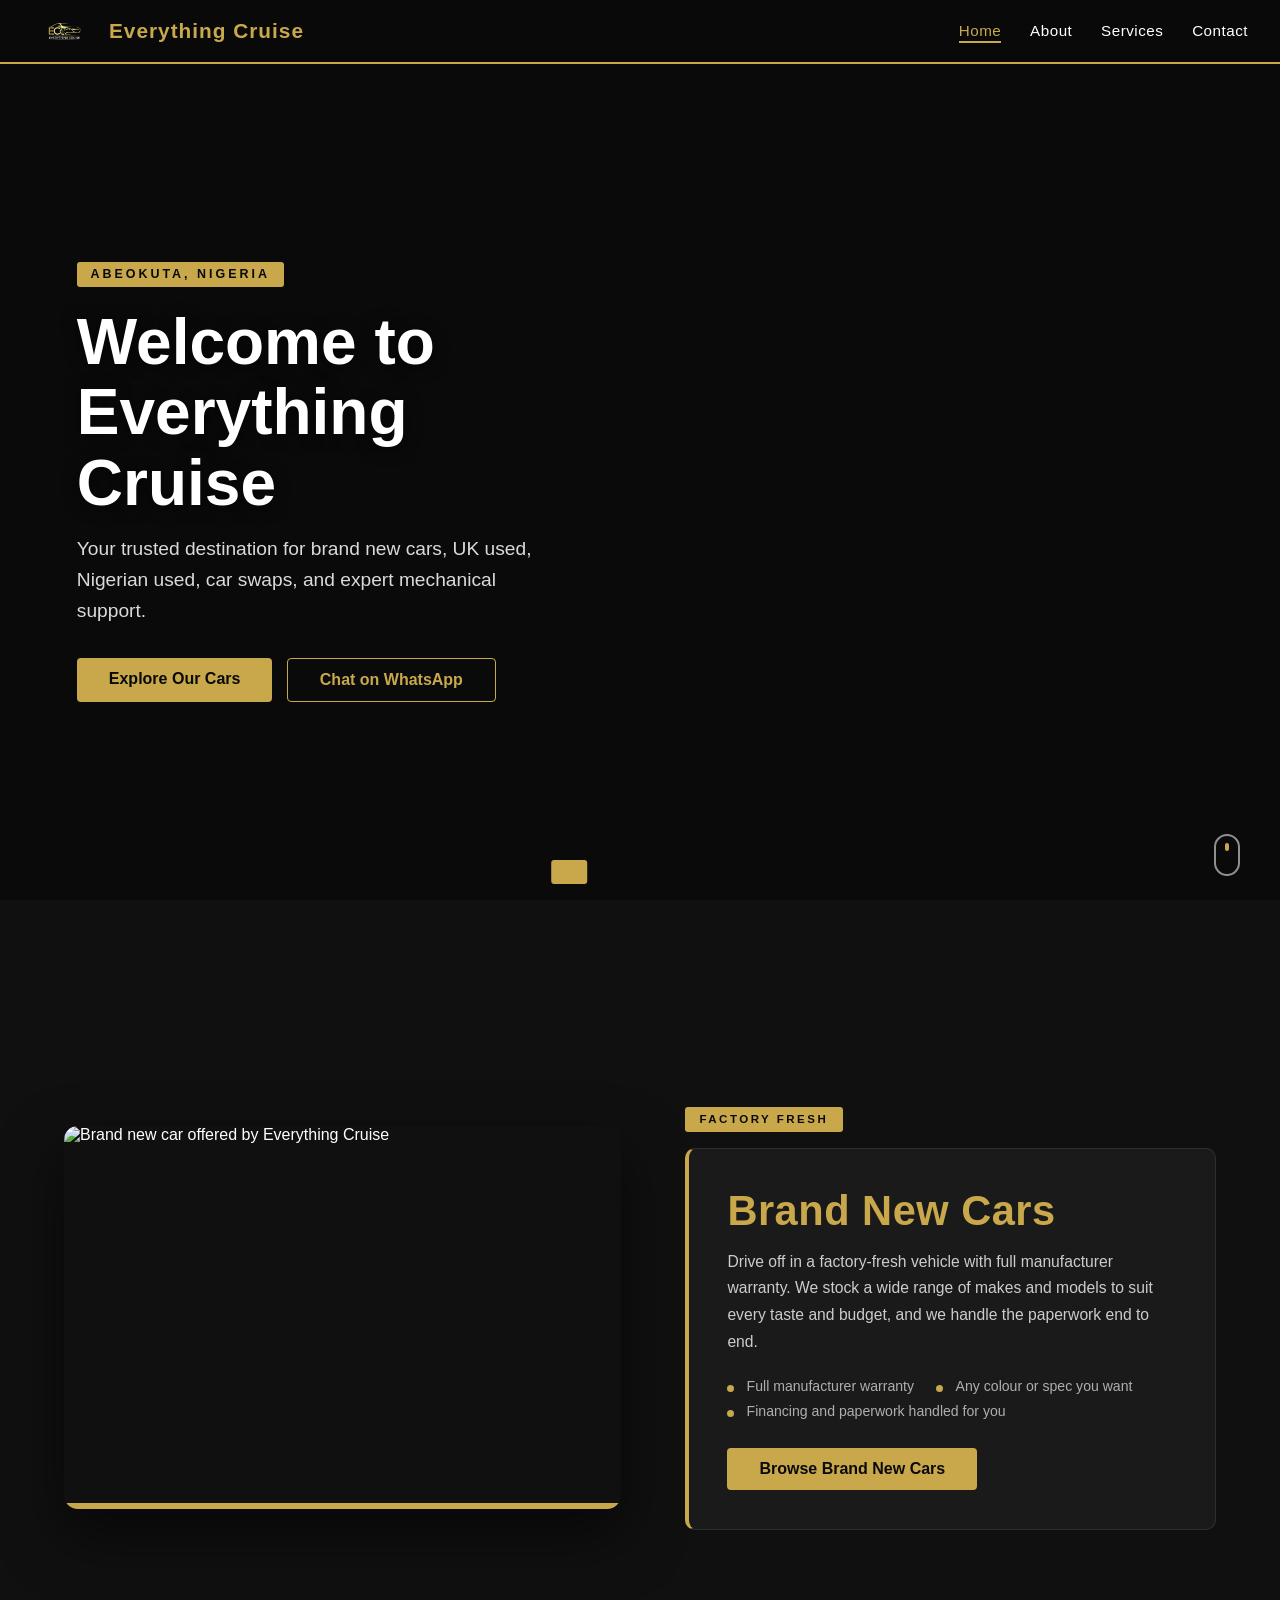
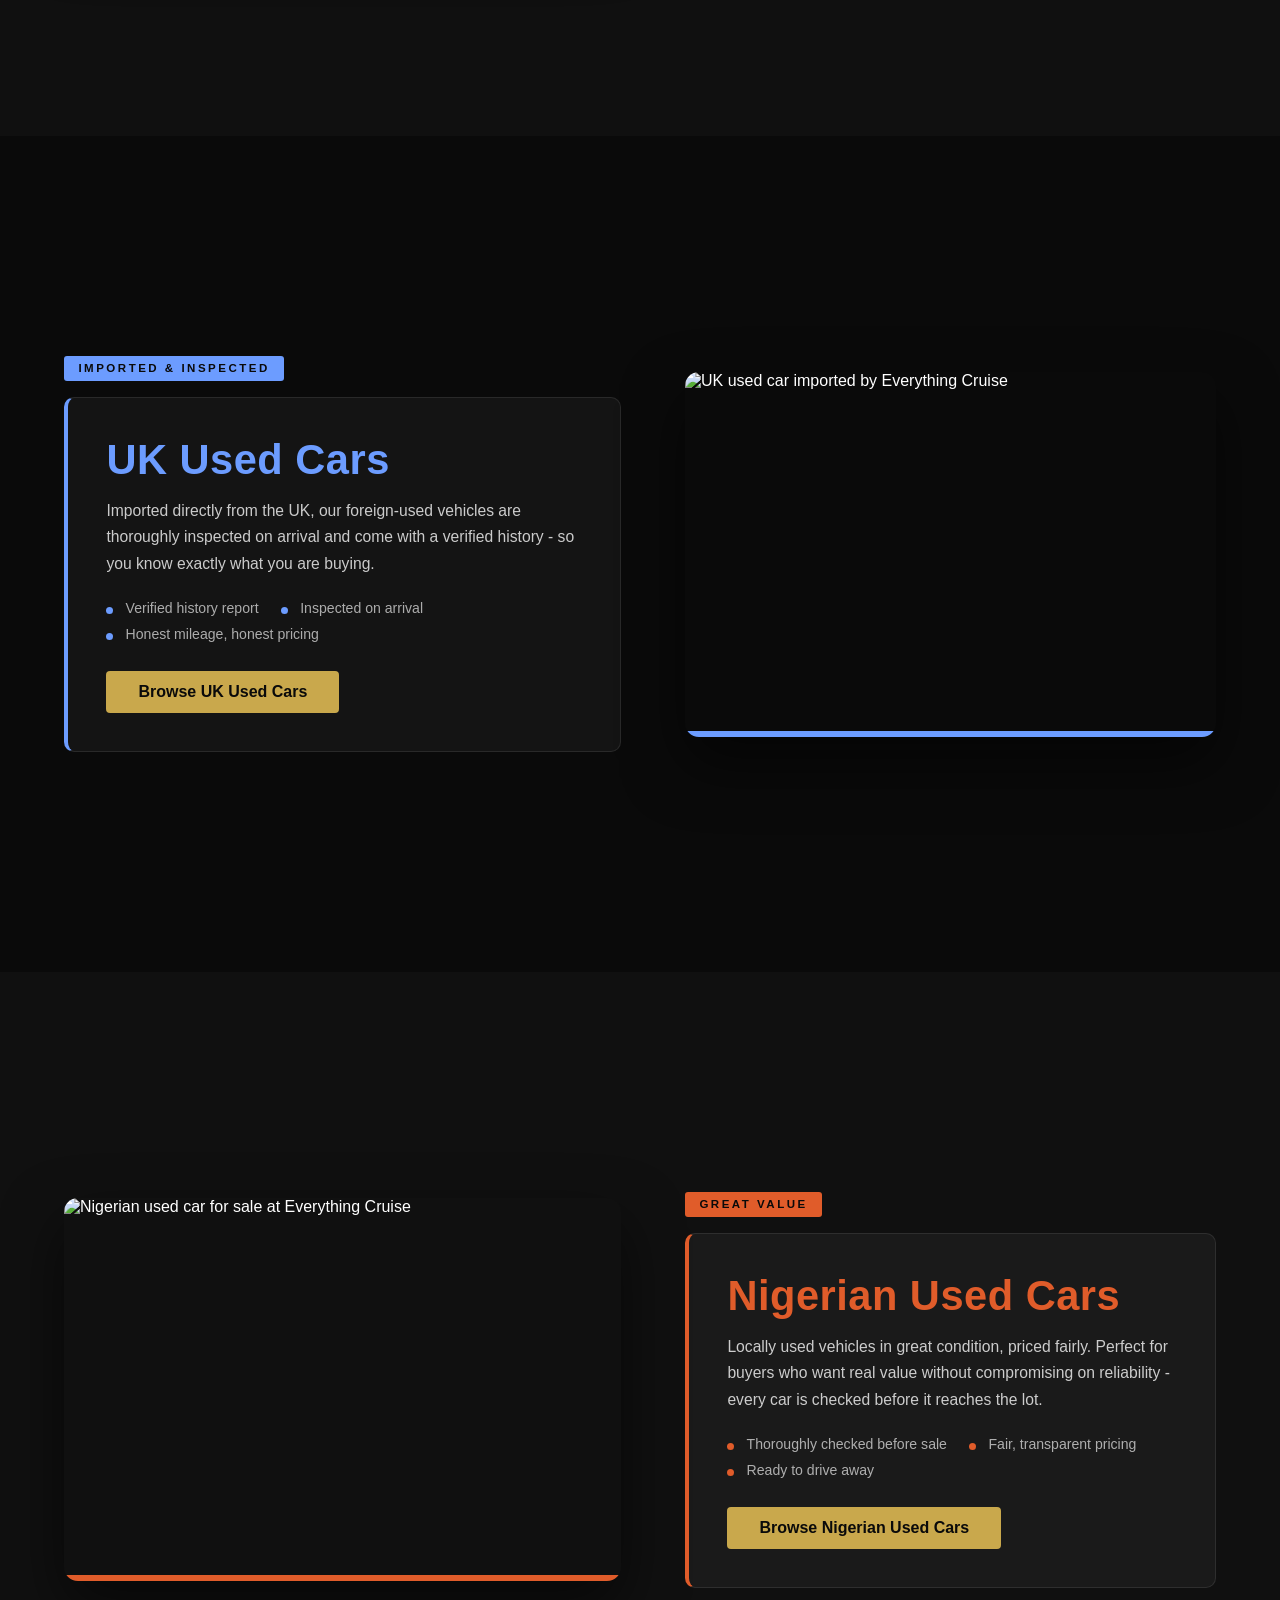
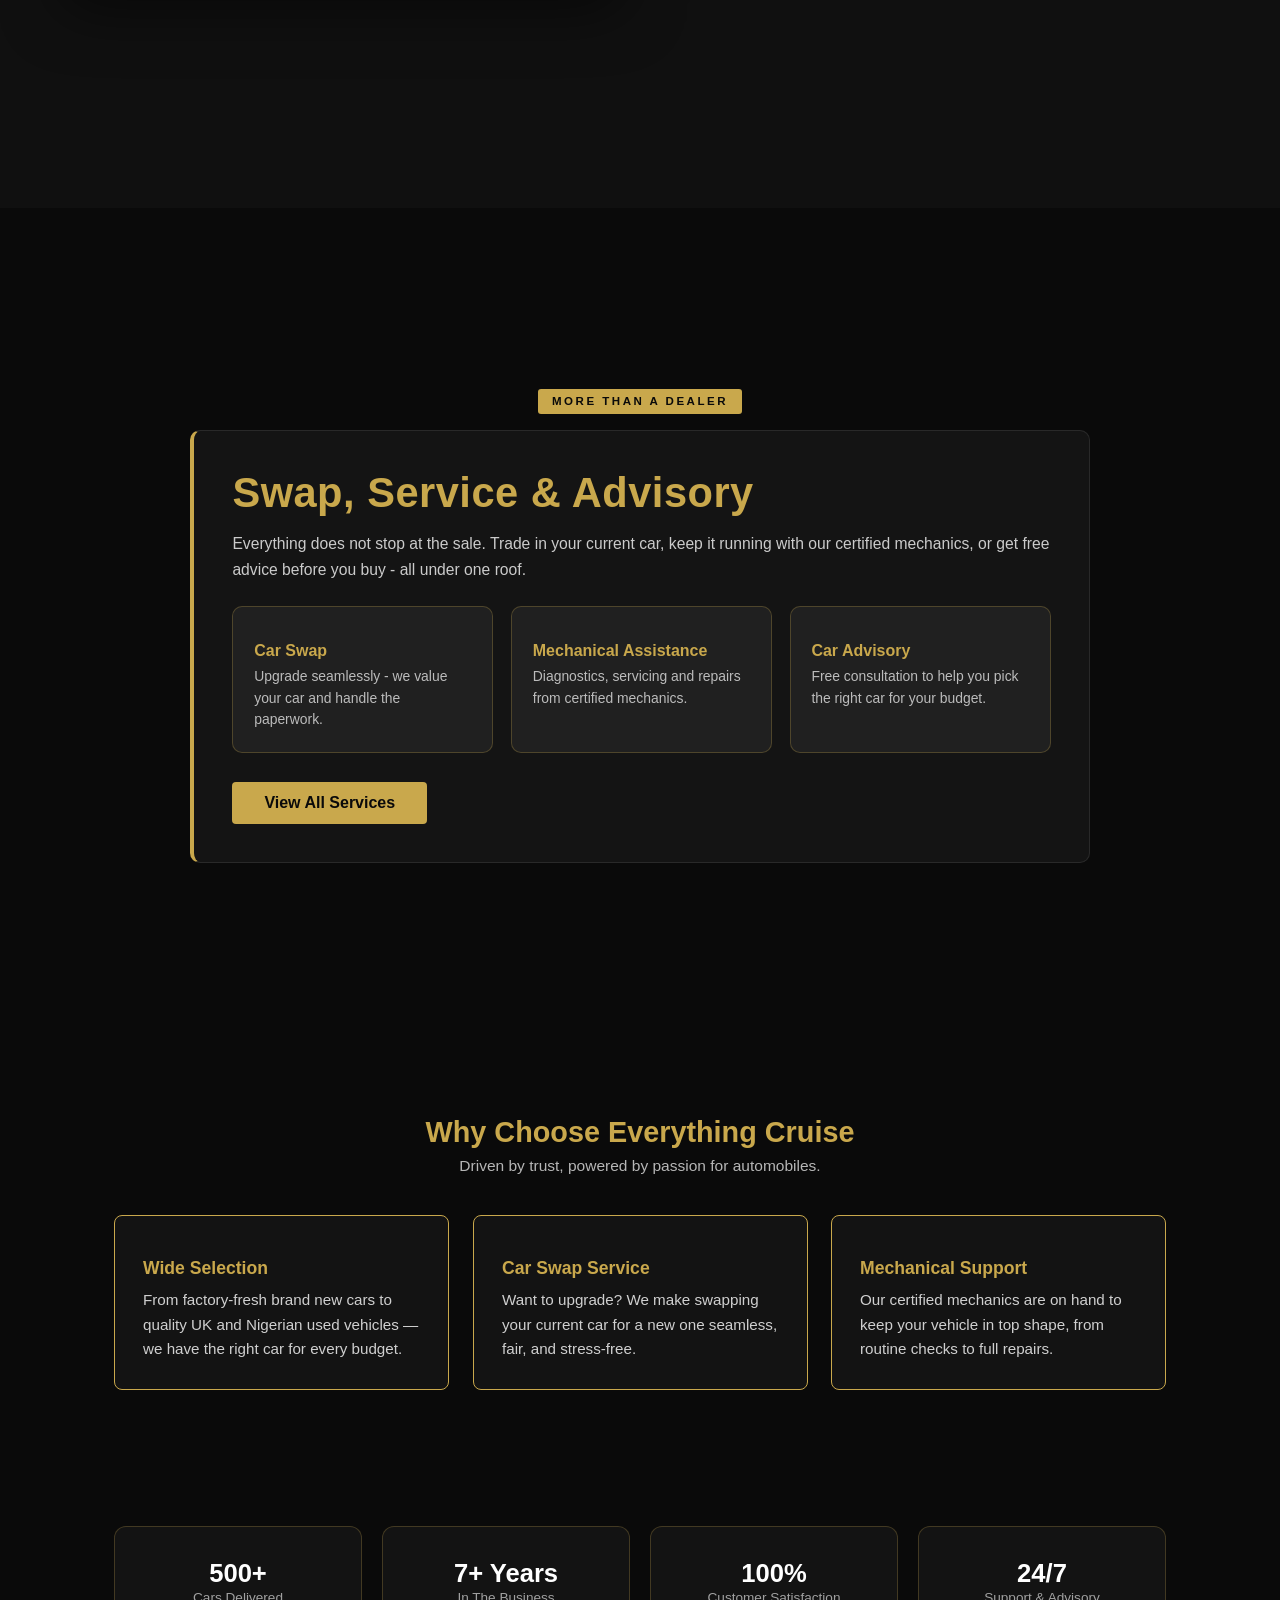
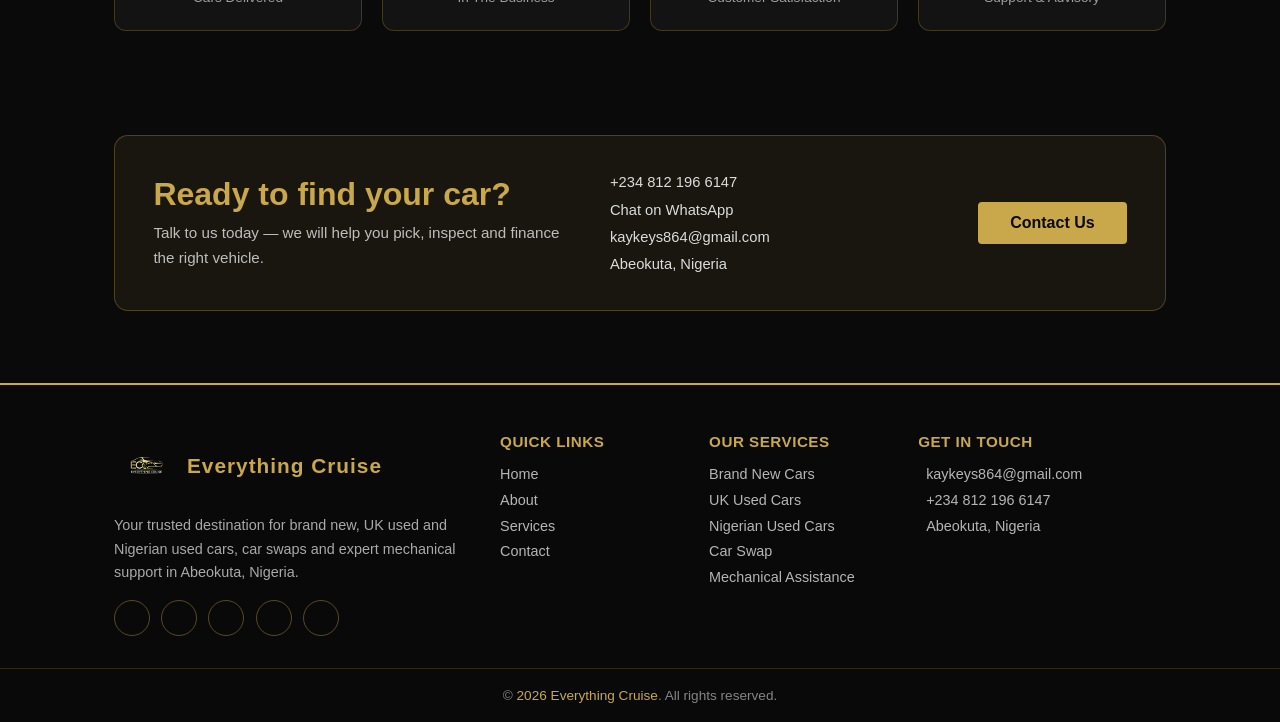
==== commit e0c36c48: "Update site files" ====
--- a/index.html
+++ b/index.html
@@ -66,28 +66,182 @@
       </ul>
     </nav>
 
-    <main>
-      <section class="hero">
-        <h1>Welcome to <br>EVERYTHING CRUISE</h1>
-        <p>Your trusted destination for brand new cars, UK used, Nigerian used, car swaps, and expert mechanical support.</p>
-        <a href="services.html" class="btn">Explore Our Cars</a>
-      </section>
-
-      <section>
+    <main class="home-main">
+      <!-- ===== FULLSCREEN HERO SLIDESHOW ===== -->
+      <section class="hero-showcase" id="heroShowcase" aria-roledescription="carousel" aria-label="Everything Cruise highlights">
+        <div class="hero-slides">
+          <article class="hero-slide is-active" style="--slide-img: url('https://images.unsplash.com/photo-1503376780353-7e6692767b70?auto=format&fit=crop&w=1920&q=80');">
+            <div class="hero-slide-content">
+              <span class="hero-kicker">Abeokuta, Nigeria</span>
+              <h1>Welcome to Everything Cruise</h1>
+              <p>Your trusted destination for brand new cars, UK used, Nigerian used, car swaps, and expert mechanical support.</p>
+              <div class="hero-actions">
+                <a href="services.html" class="btn">Explore Our Cars</a>
+                <a href="https://wa.me/2348121966147" target="_blank" rel="noopener" class="btn btn-ghost">Chat on WhatsApp</a>
+              </div>
+            </div>
+          </article>
+
+          <article class="hero-slide" style="--slide-img: url('https://images.unsplash.com/photo-1492144534655-ae79c964c9d7?auto=format&fit=crop&w=1920&q=80');">
+            <div class="hero-slide-content">
+              <span class="hero-kicker">Brand New</span>
+              <h2>Factory-Fresh. Fully Covered.</h2>
+              <p>Drive away in a brand new vehicle with full manufacturer warranty and paperwork handled from start to finish.</p>
+              <div class="hero-actions">
+                <a href="brand-new-cars.html" class="btn">View Brand New Cars</a>
+              </div>
+            </div>
+          </article>
+
+          <article class="hero-slide" style="--slide-img: url('https://images.unsplash.com/photo-1544636331-e26879cd4d9b?auto=format&fit=crop&w=1920&q=80');">
+            <div class="hero-slide-content">
+              <span class="hero-kicker">UK Used</span>
+              <h2>Imported. Inspected. Verified.</h2>
+              <p>Foreign-used vehicles imported directly from the UK, checked on arrival and sold with a history you can trust.</p>
+              <div class="hero-actions">
+                <a href="uk-used-cars.html" class="btn">View UK Used Cars</a>
+              </div>
+            </div>
+          </article>
+
+          <article class="hero-slide" style="--slide-img: url('https://images.unsplash.com/photo-1555215695-3004980ad54e?auto=format&fit=crop&w=1920&q=80');">
+            <div class="hero-slide-content">
+              <span class="hero-kicker">Nigerian Used</span>
+              <h2>Solid Cars. Fair Prices.</h2>
+              <p>Locally used vehicles in great condition, thoroughly checked and priced fairly - value without compromise.</p>
+              <div class="hero-actions">
+                <a href="nigerian-used-cars.html" class="btn">View Nigerian Used Cars</a>
+              </div>
+            </div>
+          </article>
+        </div>
+
+        <div class="hero-dots" role="tablist" aria-label="Choose a slide">
+          <button type="button" class="hero-dot is-active" role="tab" aria-selected="true" aria-label="Slide 1: Welcome"></button>
+          <button type="button" class="hero-dot" role="tab" aria-selected="false" aria-label="Slide 2: Brand new cars"></button>
+          <button type="button" class="hero-dot" role="tab" aria-selected="false" aria-label="Slide 3: UK used cars"></button>
+          <button type="button" class="hero-dot" role="tab" aria-selected="false" aria-label="Slide 4: Nigerian used cars"></button>
+        </div>
+
+        <a href="#brand-new" class="hero-scroll" aria-label="Scroll to our cars"><span class="hero-scroll-arrow"></span></a>
+      </section>
+
+      <!-- ===== SHOWCASE: BRAND NEW ===== -->
+      <section class="showcase showcase--left accent-gold" id="brand-new">
+        <div class="showcase-inner">
+          <figure class="showcase-visual reveal from-left">
+            <img src="https://images.unsplash.com/photo-1492144534655-ae79c964c9d7?auto=format&fit=crop&w=1200&q=80" alt="Brand new car offered by Everything Cruise" loading="lazy" decoding="async" />
+            <span class="showcase-line" aria-hidden="true"></span>
+          </figure>
+          <div class="showcase-copy reveal from-right">
+            <span class="ribbon">Factory Fresh</span>
+            <div class="showcase-panel">
+              <h2>Brand New Cars</h2>
+              <p>Drive off in a factory-fresh vehicle with full manufacturer warranty. We stock a wide range of makes and models to suit every taste and budget, and we handle the paperwork end to end.</p>
+              <ul class="showcase-specs">
+                <li>Full manufacturer warranty</li>
+                <li>Any colour or spec you want</li>
+                <li>Financing and paperwork handled for you</li>
+              </ul>
+              <a href="brand-new-cars.html" class="btn">Browse Brand New Cars</a>
+            </div>
+          </div>
+        </div>
+      </section>
+
+      <!-- ===== SHOWCASE: UK USED ===== -->
+      <section class="showcase showcase--right accent-steel" id="uk-used">
+        <div class="showcase-inner">
+          <figure class="showcase-visual reveal from-right">
+            <img src="https://images.unsplash.com/photo-1544636331-e26879cd4d9b?auto=format&fit=crop&w=1200&q=80" alt="UK used car imported by Everything Cruise" loading="lazy" decoding="async" />
+            <span class="showcase-line" aria-hidden="true"></span>
+          </figure>
+          <div class="showcase-copy reveal from-left">
+            <span class="ribbon">Imported &amp; Inspected</span>
+            <div class="showcase-panel">
+              <h2>UK Used Cars</h2>
+              <p>Imported directly from the UK, our foreign-used vehicles are thoroughly inspected on arrival and come with a verified history - so you know exactly what you are buying.</p>
+              <ul class="showcase-specs">
+                <li>Verified history report</li>
+                <li>Inspected on arrival</li>
+                <li>Honest mileage, honest pricing</li>
+              </ul>
+              <a href="uk-used-cars.html" class="btn">Browse UK Used Cars</a>
+            </div>
+          </div>
+        </div>
+      </section>
+
+      <!-- ===== SHOWCASE: NIGERIAN USED ===== -->
+      <section class="showcase showcase--left accent-ember" id="nigerian-used">
+        <div class="showcase-inner">
+          <figure class="showcase-visual reveal from-left">
+            <img src="https://images.unsplash.com/photo-1555215695-3004980ad54e?auto=format&fit=crop&w=1200&q=80" alt="Nigerian used car for sale at Everything Cruise" loading="lazy" decoding="async" />
+            <span class="showcase-line" aria-hidden="true"></span>
+          </figure>
+          <div class="showcase-copy reveal from-right">
+            <span class="ribbon">Great Value</span>
+            <div class="showcase-panel">
+              <h2>Nigerian Used Cars</h2>
+              <p>Locally used vehicles in great condition, priced fairly. Perfect for buyers who want real value without compromising on reliability - every car is checked before it reaches the lot.</p>
+              <ul class="showcase-specs">
+                <li>Thoroughly checked before sale</li>
+                <li>Fair, transparent pricing</li>
+                <li>Ready to drive away</li>
+              </ul>
+              <a href="nigerian-used-cars.html" class="btn">Browse Nigerian Used Cars</a>
+            </div>
+          </div>
+        </div>
+      </section>
+
+      <!-- ===== SHOWCASE: MORE THAN A DEALER ===== -->
+      <section class="showcase showcase--center accent-gold" id="more-than-a-dealer">
+        <div class="showcase-inner">
+          <div class="showcase-copy reveal from-below">
+            <span class="ribbon">More Than A Dealer</span>
+            <div class="showcase-panel showcase-panel--wide">
+              <h2>Swap, Service &amp; Advisory</h2>
+              <p>Everything does not stop at the sale. Trade in your current car, keep it running with our certified mechanics, or get free advice before you buy - all under one roof.</p>
+              <div class="mini-grid">
+                <a href="car-swap.html" class="mini-card">
+                  <i class="hgi-stroke hgi-exchange-01 card-icon"></i>
+                  <h3>Car Swap</h3>
+                  <p>Upgrade seamlessly - we value your car and handle the paperwork.</p>
+                </a>
+                <a href="mechanical-assistance.html" class="mini-card">
+                  <i class="hgi-stroke hgi-wrench-01 card-icon"></i>
+                  <h3>Mechanical Assistance</h3>
+                  <p>Diagnostics, servicing and repairs from certified mechanics.</p>
+                </a>
+                <a href="car-advisory.html" class="mini-card">
+                  <i class="hgi-stroke hgi-clipboard-check card-icon"></i>
+                  <h3>Car Advisory</h3>
+                  <p>Free consultation to help you pick the right car for your budget.</p>
+                </a>
+              </div>
+              <a href="services.html" class="btn">View All Services</a>
+            </div>
+          </div>
+        </div>
+      </section>
+
+      <!-- ===== WHY CHOOSE US ===== -->
+      <section class="home-section" id="why">
         <h2 class="section-title">Why Choose Everything Cruise</h2>
         <p class="section-sub">Driven by trust, powered by passion for automobiles.</p>
         <div class="cards">
-          <div class="card">
+          <div class="card reveal from-card">
             <i class="hgi-stroke hgi-cards-01 card-icon"></i>
             <h3>Wide Selection</h3>
             <p>From factory-fresh brand new cars to quality UK and Nigerian used vehicles — we have the right car for every budget.</p>
           </div>
-          <div class="card">
+          <div class="card reveal from-card">
             <i class="hgi-stroke hgi-exchange-01 card-icon"></i>
             <h3>Car Swap Service</h3>
             <p>Want to upgrade? We make swapping your current car for a new one seamless, fair, and stress-free.</p>
           </div>
-          <div class="card">
+          <div class="card reveal from-card">
             <i class="hgi-stroke hgi-wrench-01 card-icon"></i>
             <h3>Mechanical Support</h3>
             <p>Our certified mechanics are on hand to keep your vehicle in top shape, from routine checks to full repairs.</p>
@@ -95,8 +249,9 @@
         </div>
       </section>
 
-      <section>
-        <div class="stats-strip">
+      <!-- ===== STATS ===== -->
+      <section class="home-section home-section--tight">
+        <div class="stats-strip reveal">
           <div class="stat-item">
             <i class="hgi-stroke hgi-handshake stat-icon"></i>
             <strong>500+</strong>
@@ -120,34 +275,20 @@
         </div>
       </section>
 
-      <section>
-        <h2 class="section-title">Explore Our Inventory</h2>
-        <p class="section-sub">Take your pick - every car is inspected, documented, and ready to go.</p>
-        <div class="inventory-grid">
-          <a href="brand-new-cars.html" class="inventory-card">
-            <img src="https://images.unsplash.com/photo-1492144534655-ae79c964c9d7?auto=format&fit=crop&w=800&q=80" alt="Brand new cars" loading="lazy" decoding="async" />
-            <div class="inventory-card-body">
-              <h3>Brand New Cars</h3>
-              <p>Factory-fresh with full manufacturer warranty</p>
-            </div>
-          </a>
-          <a href="uk-used-cars.html" class="inventory-card">
-            <img src="https://images.unsplash.com/photo-1544636331-e26879cd4d9b?auto=format&fit=crop&w=800&q=80" alt="UK used cars" loading="lazy" decoding="async" />
-            <div class="inventory-card-body">
-              <h3>UK Used Cars</h3>
-              <p>Verified history, imported &amp; inspected</p>
-            </div>
-          </a>
-          <a href="nigerian-used-cars.html" class="inventory-card">
-            <img src="https://images.unsplash.com/photo-1555215695-3004980ad54e?auto=format&fit=crop&w=800&q=80" alt="Nigerian used cars" loading="lazy" decoding="async" />
-            <div class="inventory-card-body">
-              <h3>Nigerian Used Cars</h3>
-              <p>Great value, priced fairly</p>
-            </div>
-          </a>
-        </div>
-        <div class="cta-center">
-          <a href="services.html" class="btn">View All Services</a>
+      <!-- ===== CONTACT STRIP ===== -->
+      <section class="home-section home-section--tight">
+        <div class="contact-strip reveal">
+          <div class="contact-strip-copy">
+            <h2>Ready to find your car?</h2>
+            <p>Talk to us today — we will help you pick, inspect and finance the right vehicle.</p>
+          </div>
+          <div class="contact-strip-details">
+            <a href="tel:+2348121966147"><i class="hgi-stroke hgi-phone"></i> +234 812 196 6147</a>
+            <a href="https://wa.me/2348121966147" target="_blank" rel="noopener"><i class="hgi-stroke hgi-whatsapp"></i> Chat on WhatsApp</a>
+            <a href="mailto:kaykeys864@gmail.com"><i class="hgi-stroke hgi-mail-01"></i> kaykeys864@gmail.com</a>
+            <a href="https://maps.google.com/?q=Abeokuta+Nigeria" target="_blank" rel="noopener"><i class="hgi-stroke hgi-map-pin"></i> Abeokuta, Nigeria</a>
+          </div>
+          <a href="contact.html" class="btn">Contact Us</a>
         </div>
       </section>
     </main>
@@ -197,7 +338,7 @@
   </div>
 
 
+  <script src="js/helpers.js" defer></script>
 <script src="js/main.js" defer></script>
-  <script src="js/helpers.js" defer></script>
 </body>
 </html>
--- a/css/style.css
+++ b/css/style.css
@@ -49,6 +49,10 @@
 }
 
 /* ===== LAYOUT ===== */
+html { scroll-behavior: smooth; }
+
+section[id] { scroll-margin-top: 64px; }
+
 .page-wrapper {
   position: relative;
   z-index: 1;
@@ -794,3 +798,399 @@
 @media (max-width: 768px) {
   .footer-grid { grid-template-columns: 1fr; gap: 1.75rem; }
 }
+
+/* ===== HOME: FULL-BLEED LAYOUT ===== */
+main.home-main {
+  max-width: none;
+  padding: 0;
+  margin: 0;
+  background: var(--black);
+}
+
+.home-section {
+  max-width: 1100px;
+  margin: 0 auto;
+  padding: 4.5rem 1.5rem;
+}
+
+.home-section--tight { padding-top: 1rem; }
+
+/* ===== HOME: HERO SLIDESHOW ===== */
+.hero-showcase {
+  position: relative;
+  height: calc(100vh - 64px);
+  min-height: 540px;
+  overflow: hidden;
+  background: var(--black);
+}
+
+.hero-slides { position: absolute; inset: 0; }
+
+.hero-slide {
+  position: absolute;
+  inset: 0;
+  background-image: var(--slide-img);
+  background-size: cover;
+  background-position: center;
+  opacity: 0;
+  visibility: hidden;
+  transition: opacity 1s ease, visibility 1s ease;
+  display: flex;
+  align-items: center;
+}
+
+.hero-slide::after {
+  content: '';
+  position: absolute;
+  inset: 0;
+  background: linear-gradient(100deg, rgba(10,10,10,0.94) 0%, rgba(10,10,10,0.78) 45%, rgba(10,10,10,0.35) 100%);
+}
+
+.hero-slide.is-active { opacity: 1; visibility: visible; z-index: 1; }
+
+.hero-slide-content {
+  position: relative;
+  z-index: 2;
+  max-width: 640px;
+  padding: 0 clamp(1.5rem, 6vw, 5rem);
+  transform: translateY(24px);
+  opacity: 0;
+  transition: opacity 0.8s ease 0.25s, transform 0.8s ease 0.25s;
+}
+
+.hero-slide.is-active .hero-slide-content {
+  transform: translateY(0);
+  opacity: 1;
+}
+
+.hero-kicker {
+  display: inline-block;
+  font-size: 0.78rem;
+  font-weight: 700;
+  letter-spacing: 3px;
+  text-transform: uppercase;
+  color: var(--black);
+  background: var(--gold);
+  padding: 0.35rem 0.85rem;
+  border-radius: 3px;
+  margin-bottom: 1.25rem;
+}
+
+.hero-slide h1,
+.hero-slide h2 {
+  font-size: clamp(2.1rem, 5.5vw, 4rem);
+  line-height: 1.1;
+  color: var(--white);
+  margin-bottom: 1rem;
+  text-shadow: 0 2px 16px rgba(0,0,0,0.65);
+}
+
+.hero-slide p {
+  font-size: clamp(1rem, 1.6vw, 1.2rem);
+  color: rgba(255,255,255,0.85);
+  max-width: 540px;
+  margin-bottom: 2rem;
+  line-height: 1.6;
+}
+
+.hero-actions { display: flex; flex-wrap: wrap; gap: 0.9rem; }
+
+.btn-ghost {
+  background: transparent;
+  color: var(--gold);
+  border: 1px solid var(--gold);
+}
+
+.btn-ghost:hover { background: var(--gold); color: var(--black); }
+
+.hero-dots {
+  position: absolute;
+  left: 50%;
+  bottom: 16px;
+  transform: translateX(-50%);
+  display: flex;
+  gap: 0.7rem;
+  z-index: 3;
+}
+
+.hero-dot {
+  width: 36px;
+  height: 4px;
+  border: none;
+  border-radius: 3px;
+  background: rgba(255,255,255,0.35);
+  background-clip: content-box;
+  padding: 12px 0;
+  cursor: pointer;
+  transition: background 0.3s;
+}
+
+.hero-dot:hover,
+.hero-dot.is-active { background: var(--gold); }
+
+.hero-scroll {
+  position: absolute;
+  right: clamp(1rem, 4vw, 2.5rem);
+  bottom: 24px;
+  width: 26px;
+  height: 42px;
+  border: 2px solid rgba(255,255,255,0.55);
+  border-radius: 14px;
+  z-index: 3;
+  display: flex;
+  justify-content: center;
+}
+
+.hero-scroll-arrow {
+  width: 4px;
+  height: 8px;
+  margin-top: 7px;
+  border-radius: 3px;
+  background: var(--gold);
+  animation: scrollCue 1.6s ease-in-out infinite;
+}
+
+@keyframes scrollCue {
+  0% { transform: translateY(0); opacity: 1; }
+  70% { transform: translateY(14px); opacity: 0; }
+  100% { transform: translateY(0); opacity: 0; }
+}
+
+/* ===== HOME: CATEGORY SHOWCASES ===== */
+.showcase {
+  --accent: var(--gold);
+  position: relative;
+  min-height: calc(100vh - 64px);
+  display: flex;
+  align-items: center;
+  padding: 5rem clamp(1.5rem, 5vw, 4rem);
+  background: rgba(10,10,10,0.94);
+  overflow-x: clip;
+  overflow-y: visible;
+}
+
+.showcase:nth-of-type(even) { background: rgba(16,16,16,0.95); }
+
+.accent-gold { --accent: var(--gold); }
+.accent-steel { --accent: #6c9cff; }
+.accent-ember { --accent: #e05c2a; }
+
+.showcase-inner {
+  max-width: 1180px;
+  margin: 0 auto;
+  width: 100%;
+  display: grid;
+  grid-template-columns: 1.05fr 1fr;
+  gap: clamp(2rem, 5vw, 4.5rem);
+  align-items: center;
+}
+
+.showcase--right .showcase-visual { order: 2; }
+.showcase--right .showcase-copy { order: 1; }
+
+.showcase--center .showcase-inner { grid-template-columns: 1fr; }
+.showcase--center .showcase-copy { max-width: 900px; margin: 0 auto; text-align: center; }
+.showcase--center .showcase-specs { justify-content: center; }
+
+.showcase-visual {
+  position: relative;
+  margin: 0;
+  border-radius: 14px;
+  overflow: hidden;
+  box-shadow: 0 26px 60px rgba(0,0,0,0.55);
+}
+
+.showcase-visual img {
+  width: 100%;
+  aspect-ratio: 16 / 11;
+  object-fit: cover;
+  display: block;
+  transition: transform 0.6s ease;
+}
+
+.showcase-visual:hover img { transform: scale(1.04); }
+
+.showcase-line {
+  position: absolute;
+  left: 0;
+  right: 0;
+  bottom: 0;
+  height: 6px;
+  background: var(--accent);
+}
+
+.showcase-copy { position: relative; }
+
+.ribbon {
+  display: inline-block;
+  background: var(--accent);
+  color: var(--black);
+  font-size: 0.72rem;
+  font-weight: 800;
+  letter-spacing: 2.5px;
+  text-transform: uppercase;
+  padding: 0.4rem 0.9rem;
+  border-radius: 3px;
+  margin-bottom: 1rem;
+}
+
+.showcase-panel {
+  background: rgba(255,255,255,0.045);
+  border: 1px solid rgba(255,255,255,0.09);
+  border-left: 4px solid var(--accent);
+  border-radius: 10px;
+  padding: clamp(1.5rem, 3vw, 2.4rem);
+  text-align: left;
+}
+
+.showcase-panel--wide { border-left-width: 4px; }
+
+.showcase-panel h2 {
+  font-size: clamp(1.7rem, 3.4vw, 2.6rem);
+  color: var(--accent);
+  margin-bottom: 0.85rem;
+  letter-spacing: 0.5px;
+}
+
+.showcase-panel p {
+  color: rgba(255,255,255,0.78);
+  line-height: 1.7;
+  font-size: 0.98rem;
+  margin-bottom: 1.4rem;
+}
+
+.showcase-specs {
+  list-style: none;
+  display: flex;
+  flex-wrap: wrap;
+  gap: 0.6rem 1.4rem;
+  margin-bottom: 1.8rem;
+}
+
+.showcase-specs li {
+  position: relative;
+  padding-left: 1.2rem;
+  color: rgba(255,255,255,0.65);
+  font-size: 0.88rem;
+}
+
+.showcase-specs li::before {
+  content: '';
+  position: absolute;
+  left: 0;
+  top: 0.5em;
+  width: 7px;
+  height: 7px;
+  border-radius: 50%;
+  background: var(--accent);
+}
+
+/* ===== HOME: MINI SERVICE CARDS ===== */
+.mini-grid {
+  display: grid;
+  grid-template-columns: repeat(auto-fit, minmax(220px, 1fr));
+  gap: 1.1rem;
+  margin-bottom: 1.8rem;
+  text-align: left;
+}
+
+.mini-card {
+  background: rgba(255,255,255,0.05);
+  border: 1px solid rgba(201,168,76,0.28);
+  border-radius: 10px;
+  padding: 1.3rem;
+  text-decoration: none;
+  transition: transform 0.25s, border-color 0.25s, background 0.25s;
+}
+
+.mini-card:hover {
+  transform: translateY(-4px);
+  border-color: var(--gold);
+  background: rgba(201,168,76,0.1);
+}
+
+.mini-card h3 { color: var(--gold); font-size: 1rem; margin-bottom: 0.4rem; }
+.mini-card p { color: rgba(255,255,255,0.7); font-size: 0.87rem; line-height: 1.55; margin: 0; }
+
+/* ===== HOME: CONTACT STRIP ===== */
+.contact-strip {
+  display: grid;
+  grid-template-columns: 1.2fr 1fr auto;
+  gap: 2rem;
+  align-items: center;
+  background: rgba(201,168,76,0.08);
+  border: 1px solid rgba(201,168,76,0.3);
+  border-radius: 14px;
+  padding: clamp(1.6rem, 3vw, 2.6rem);
+}
+
+.contact-strip-copy h2 { color: var(--gold); font-size: clamp(1.4rem, 2.6vw, 2rem); margin-bottom: 0.5rem; }
+.contact-strip-copy p { color: rgba(255,255,255,0.72); font-size: 0.95rem; line-height: 1.6; }
+
+.contact-strip-details { display: flex; flex-direction: column; gap: 0.7rem; }
+
+.contact-strip-details a {
+  display: flex;
+  align-items: center;
+  gap: 0.6rem;
+  color: rgba(255,255,255,0.85);
+  text-decoration: none;
+  font-size: 0.92rem;
+  transition: color 0.2s;
+}
+
+.contact-strip-details a:hover { color: var(--gold); }
+.contact-strip-details .hgi-stroke { color: var(--gold); font-size: 1.15rem; }
+
+/* ===== REVEAL ANIMATIONS (site-wide) ===== */
+.reveal {
+  opacity: 0;
+  transition: opacity 0.9s ease, transform 0.9s ease;
+  will-change: opacity, transform;
+}
+
+.reveal.from-left { transform: translateX(-70px); }
+.reveal.from-right { transform: translateX(70px); }
+.reveal.from-below { transform: translateY(60px); }
+.reveal.from-card { transform: translateY(35px); }
+
+.reveal.in { opacity: 1; transform: none; }
+
+.cards .reveal:nth-child(2) { transition-delay: 0.12s; }
+.cards .reveal:nth-child(3) { transition-delay: 0.24s; }
+
+/* ===== INNER PAGE POLISH (site-wide) ===== */
+.page-hero {
+  animation: heroFade 0.8s ease both;
+}
+
+@keyframes heroFade {
+  from { opacity: 0; transform: translateY(26px); }
+  to { opacity: 1; transform: none; }
+}
+
+/* ===== RESPONSIVE: HOME ===== */
+@media (max-width: 900px) {
+  .showcase-inner { grid-template-columns: 1fr; }
+  .showcase--right .showcase-visual,
+  .showcase--right .showcase-copy { order: initial; }
+  .contact-strip { grid-template-columns: 1fr; }
+}
+
+@media (max-width: 768px) {
+  .hero-showcase { min-height: 480px; height: calc(100vh - 64px); }
+  .hero-slide-content { padding-top: 3rem; padding-bottom: 4.5rem; }
+  .hero-actions .btn { width: 100%; text-align: center; }
+  .showcase { min-height: 0; padding: 3.5rem 1.25rem; }
+  .showcase--center .showcase-copy { text-align: left; }
+  .home-section { padding: 3rem 1.25rem; }
+  .hero-scroll { display: none; }
+}
+
+@media (prefers-reduced-motion: reduce) {
+  html { scroll-behavior: auto; }
+  .reveal { opacity: 1; transform: none; transition: none; }
+  .hero-slide-content { opacity: 1; transform: none; transition: none; }
+  .hero-scroll-arrow { animation: none; }
+  .page-hero { animation: none; }
+}
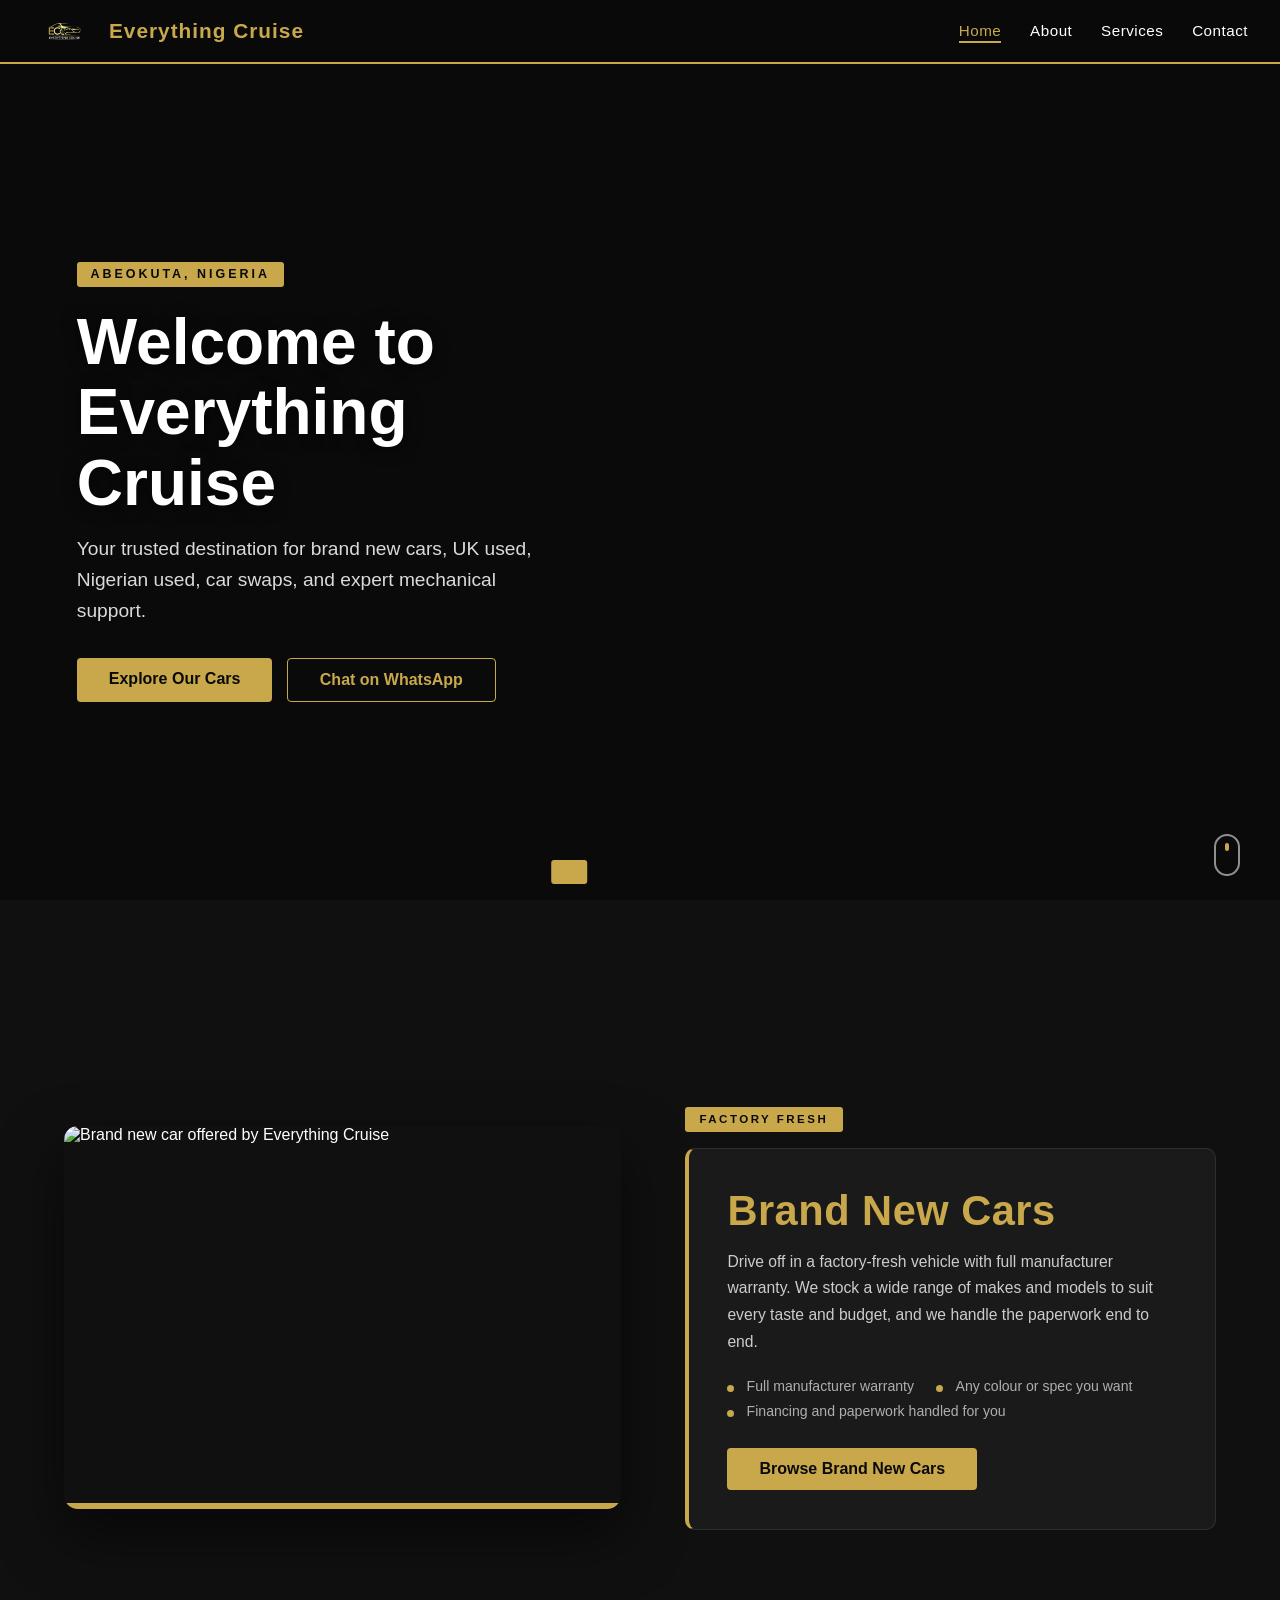
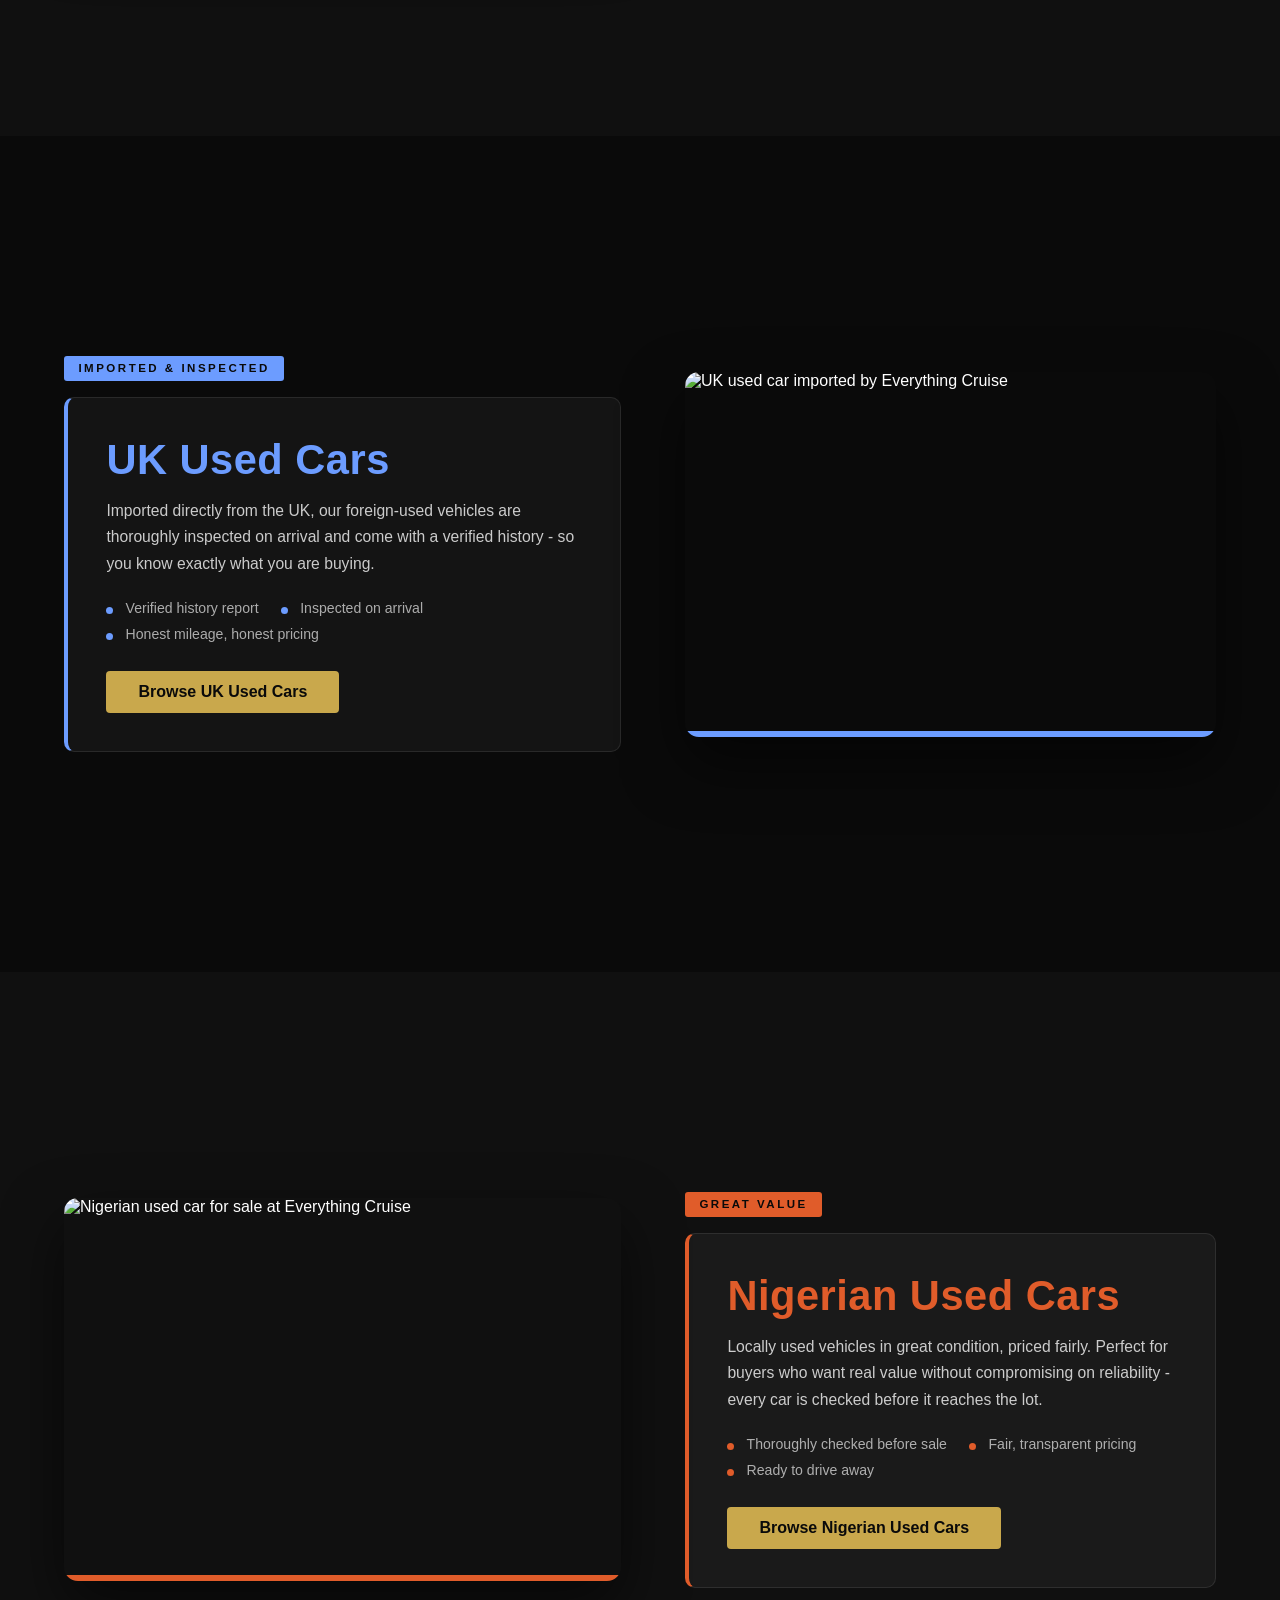
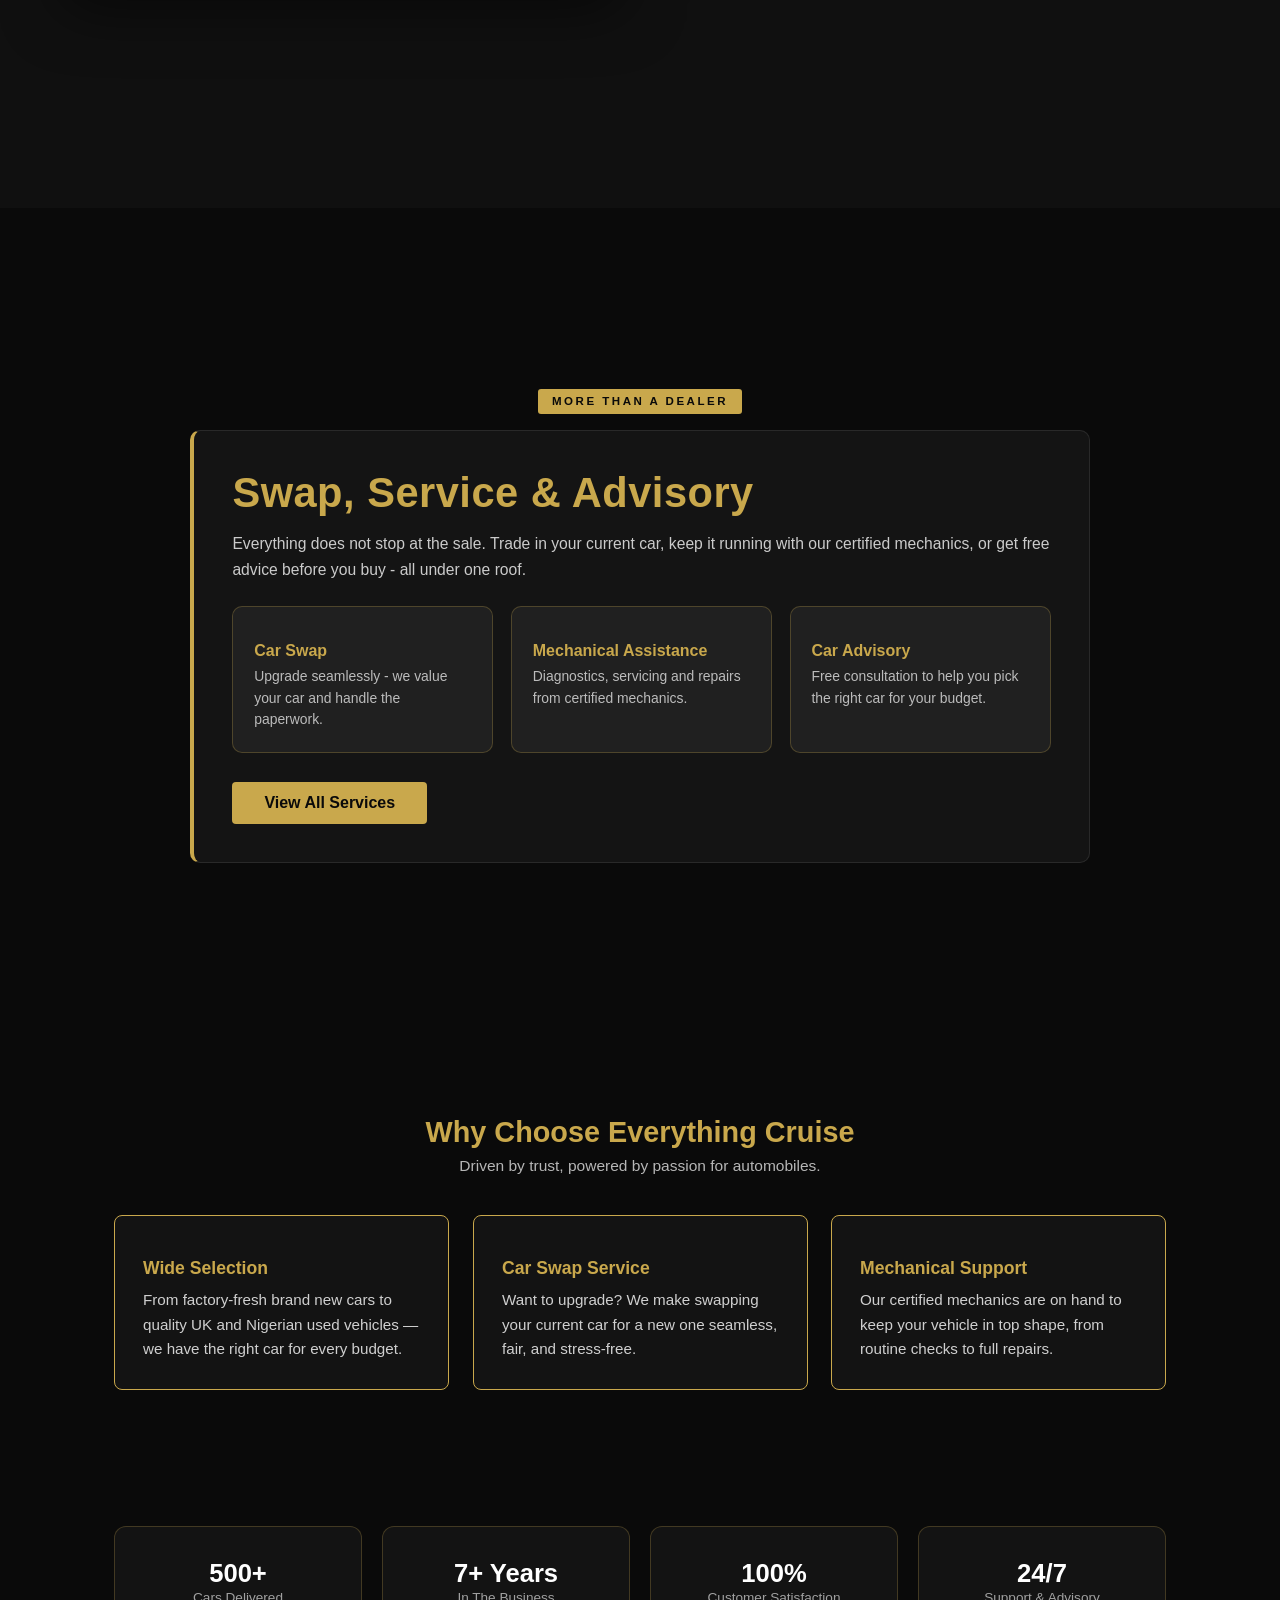
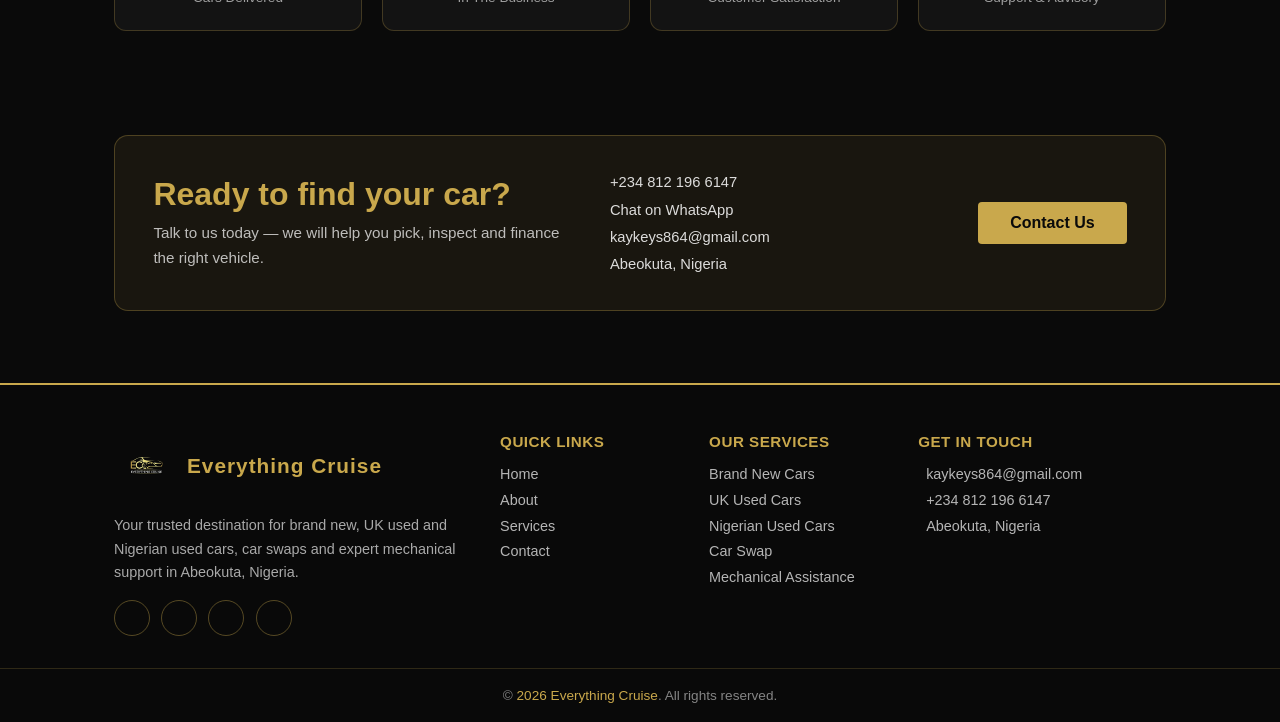
==== commit 531091c9: "Update site pages" ====
--- a/index.html
+++ b/index.html
@@ -303,10 +303,9 @@
           <p>Your trusted destination for brand new, UK used and Nigerian used cars, car swaps and expert mechanical support in Abeokuta, Nigeria.</p>
           <div class="footer-socials">
             <a href="https://wa.me/2348121966147" target="_blank" rel="noopener" aria-label="Chat on WhatsApp"><i class="hgi-stroke hgi-whatsapp"></i></a>
-            <a href="https://www.instagram.com/" target="_blank" rel="noopener" aria-label="Follow on Instagram"><i class="hgi-stroke hgi-instagram"></i></a>
-            <a href="https://www.facebook.com/" target="_blank" rel="noopener" aria-label="Follow on Facebook"><i class="hgi-stroke hgi-facebook-01"></i></a>
-            <a href="https://x.com/" target="_blank" rel="noopener" aria-label="Follow on Twitter"><i class="hgi-stroke hgi-twitter"></i></a>
-            <a href="https://www.youtube.com/" target="_blank" rel="noopener" aria-label="Watch on YouTube"><i class="hgi-stroke hgi-youtube"></i></a>
+            <a href="https://www.instagram.com/kblazerecords_ng/?hl=en" target="_blank" rel="noopener" aria-label="Follow on Instagram"><i class="hgi-stroke hgi-instagram"></i></a>
+            <a href="https://x.com/kayblazer198" target="_blank" rel="noopener" aria-label="Follow on Twitter"><i class="hgi-stroke hgi-twitter"></i></a>
+            <a href="https://www.tiktok.com/@kaykeyz864" target="_blank" rel="noopener" aria-label="Follow on TikTok"><i class="hgi-stroke hgi-tiktok"></i></a>
           </div>
         </div>
         <div class="footer-col">
